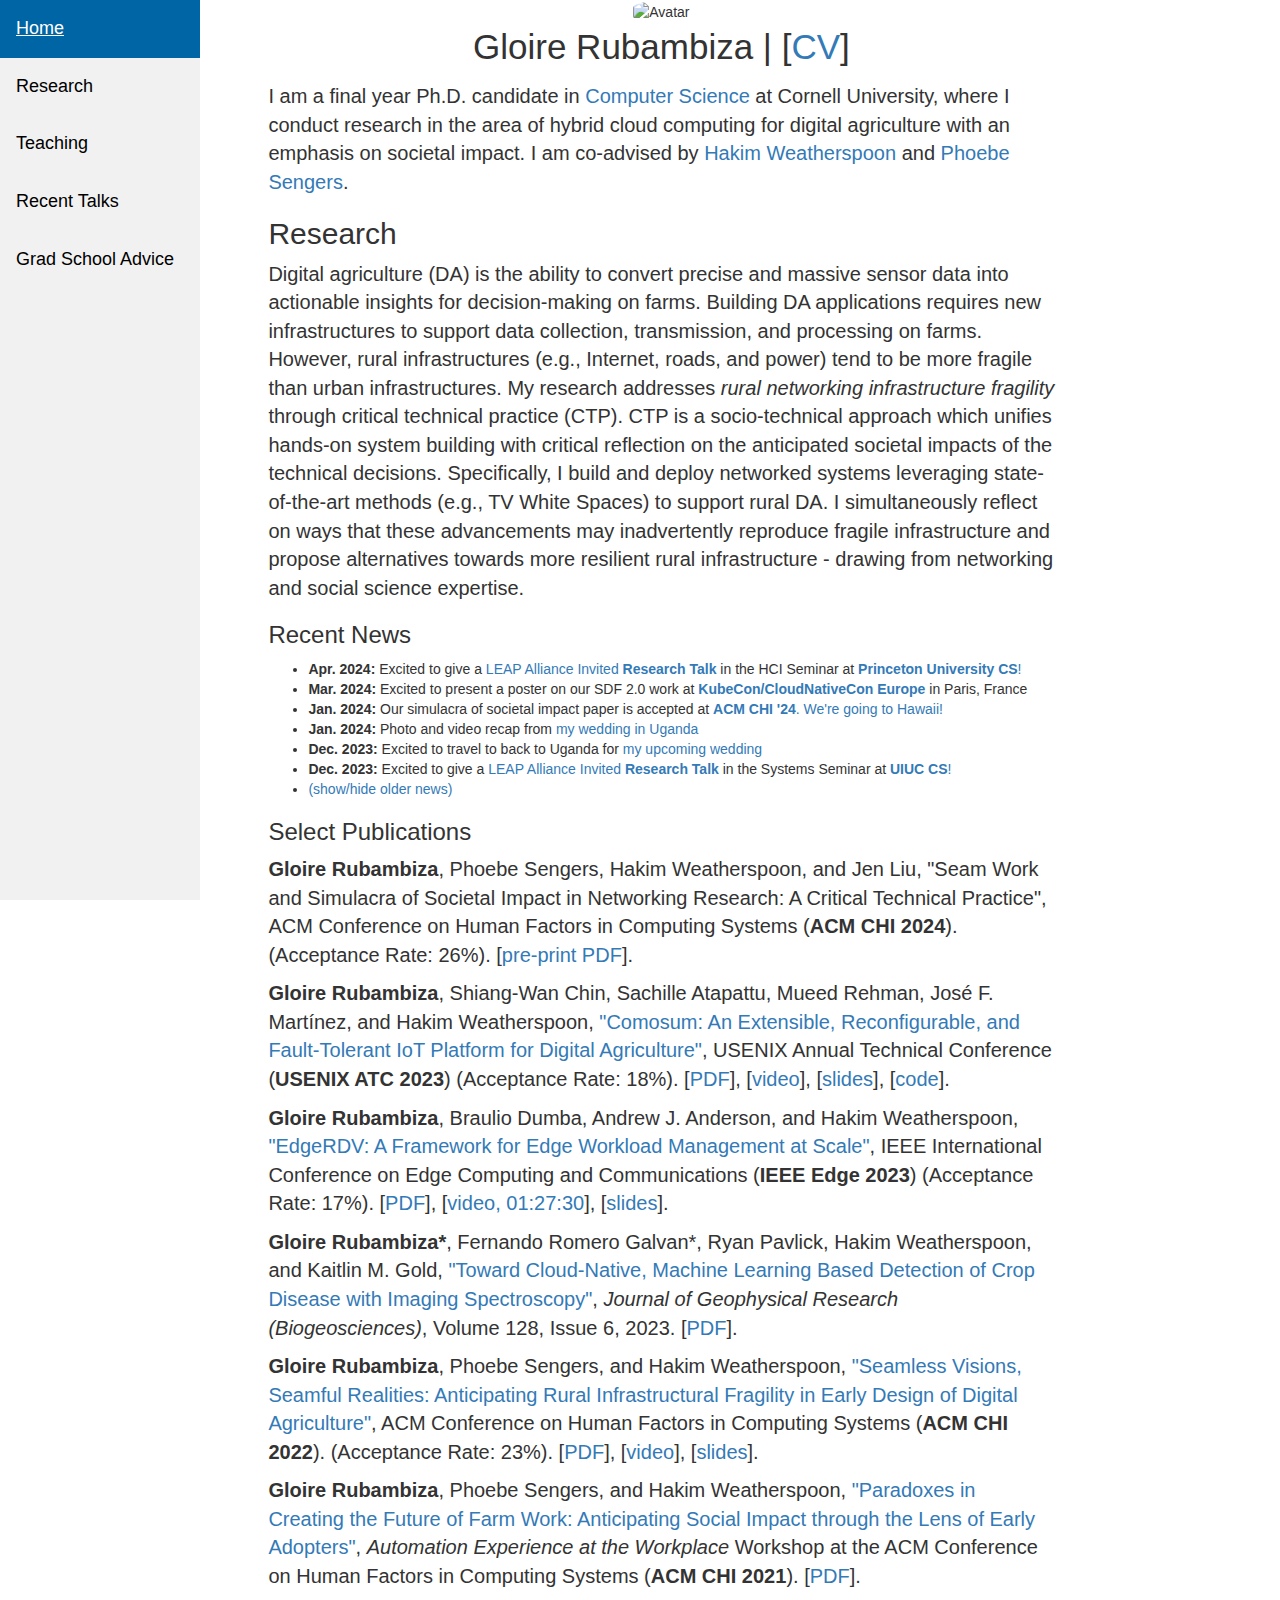
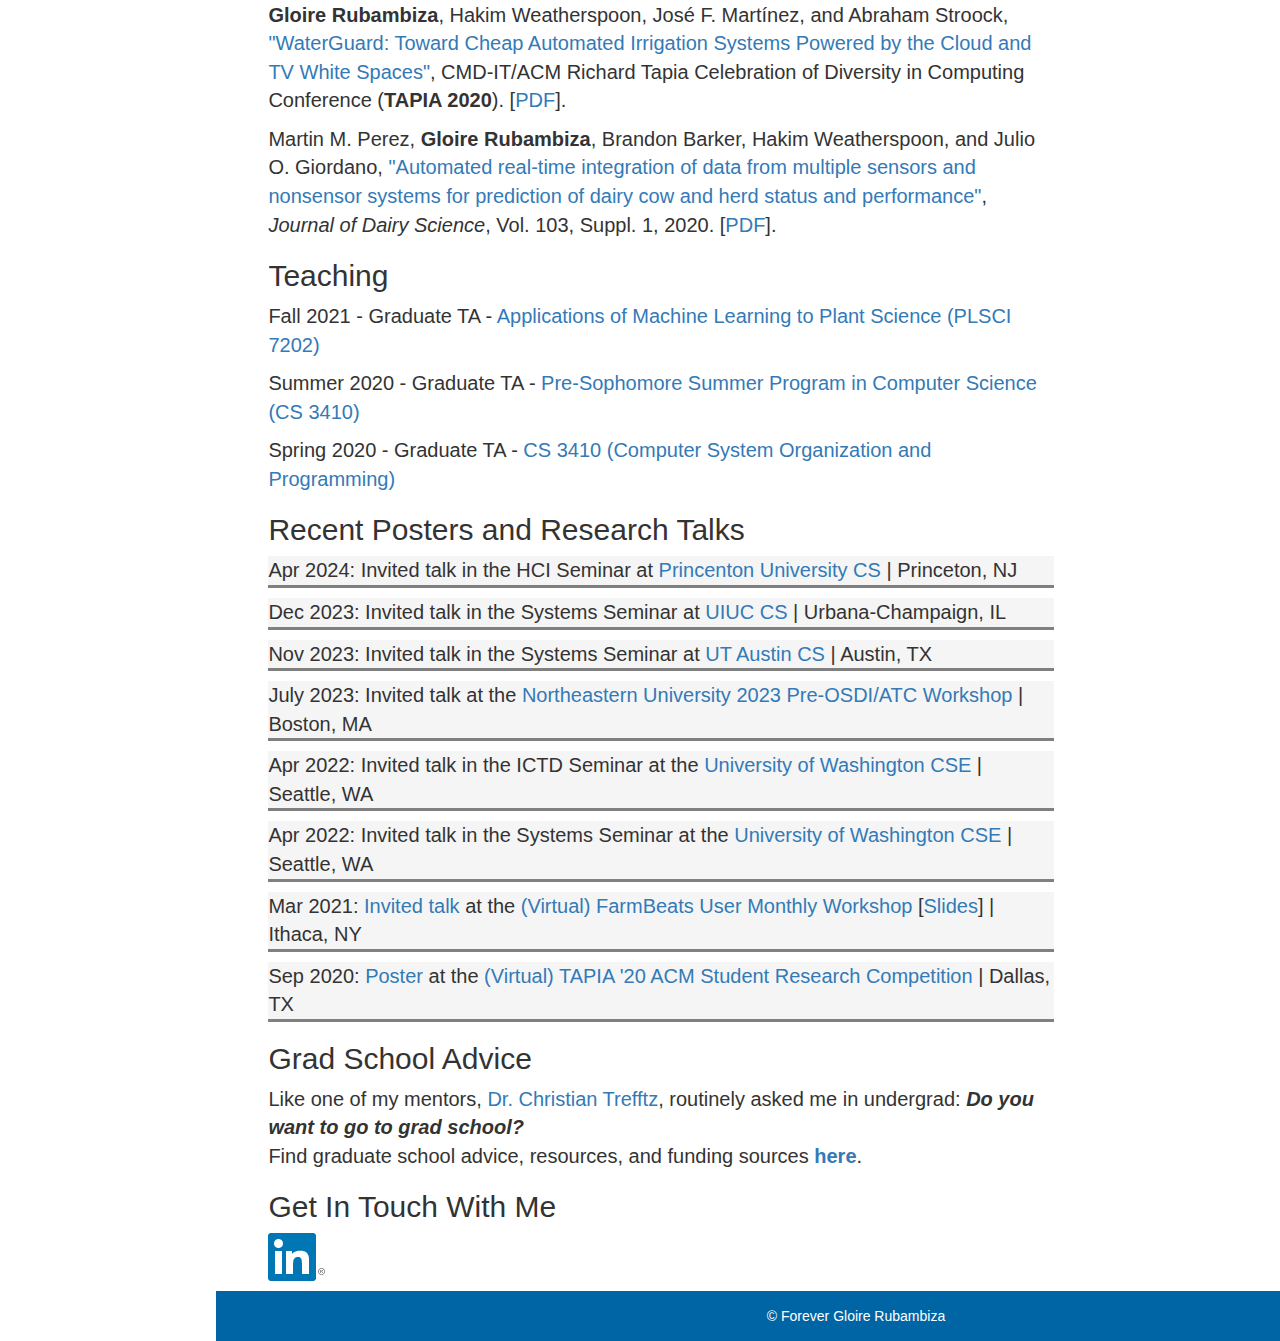
==== index.html @ af8917a8 "Publishing excitment about Princeton CS." ====
<!DOCTYPE html>
<html lang="eng">
<head>
    <meta charset="utf-8" />
    <meta http-equiv="X-UA-Compatible" content="IE=edge">
    <meta name="viewport" content="width=device-width, initial-scale=1,
    shrink-to-fit=no">
    <title>Gloire Rubambiza</title>
    <link rel="stylesheet" type="text/css" media="screen" href="public/stylesheets/styles.css"/>
    <link rel="stylesheet" href="https://fonts.googleapis.com/css?family=Open+Sans:300,300i,400,400i,600,600i,700,700i,
                                 800,800i">
    
    <!-- Download jQuery from Google -->
    <script src="https://ajax.googleapis.com/ajax/libs/jquery/3.4.1/jquery.min.js"></script>
    <!-- [/] jquery -->
    <!-- Latest compiled and minified CSS -->
    <link rel="stylesheet" 
        href="https://maxcdn.bootstrapcdn.com/bootstrap/3.3.7/css/bootstrap.min.css" integrity="sha384-BVYiiSIFeK1dGmJRAkycuHAHRg32OmUcww7on3RYdg4Va+PmSTsz/K68vbdEjh4u" crossorigin="anonymous">
    <!-- Optional theme -->
    <link rel="stylesheet" 
        href="https://maxcdn.bootstrapcdn.com/bootstrap/3.3.7/css/bootstrap-theme.min.css" integrity="sha384-rHyoN1iRsVXV4nD0JutlnGaslCJuC7uwjduW9SVrLvRYooPp2bWYgmgJQIXwl/Sp" crossorigin="anonymous">
    <!-- Latest compiled and minified JavaScript -->
    <script src="https://maxcdn.bootstrapcdn.com/bootstrap/3.3.7/js/bootstrap.min.js" integrity="sha384-Tc5IQib027qvyjSMfHjOMaLkfuWVxZxUPnCJA7l2mCWNIpG9mGCD8wGNIcPD7Txa" crossorigin="anonymous"></script>
    <!-- Adds hamburger style link when screen is small -->
    <link rel="stylesheet" href="https://cdnjs.cloudflare.com/ajax/libs/font-awesome/4.7.0/css/font-awesome.min.css">
    
    <!-- Test adding all JavaScript that may have jQuery built in -->
    <script type="text/javascript" src="public/scripts/main.js"></script>
    <script type="text/javascript" src="public/scripts/gradschool.js"></script>

    <!-- Add Javascript for collapsing news and research talk lists -->
    <script type="text/javascript" src="public/scripts/listCollapse.js"></script>
    <script type="text/javascript">
            window.onload = function() {compactMedia('recentNews', 6);}
    </script>

    <!-- Google tag (gtag.js) -->
    <script async src="https://www.googletagmanager.com/gtag/js?id=G-1J2GSYNWBP"></script>
    <script>
      window.dataLayer = window.dataLayer || [];
      function gtag(){dataLayer.push(arguments);}
      gtag('js', new Date());
    
      gtag('config', 'G-1J2GSYNWBP');
    </script>



</head>
<body>
    <div id="container">

        <!-- The sidebar -->
        <div class="sidebar">
            <a id="_home" class="menulinks" href="#home">Home</a>
            <a id="_research" class="menulinks" href="#research">Research</a>
            <a id="_teaching" class="menulinks" href="#teaching">Teaching</a>
            <a id="_talks" class="menulinks" href="#talks">Recent Talks</a>
            <a id="_gradschool" class="menulinks" href="#gradschool">Grad School Advice</a>
        </div>

        <!-- Beginning of body -->
        <div class="content">
            <div class="sections">
                <!-- Beginning of home-->
                <div id="home" class="menusections">
                    <div id="profile">
                        <img class="myimage" src="public/files/gloire_rubambiza_11012023.jpg" alt="Avatar">
                        <p class="myname">Gloire Rubambiza | [<a href="public/files/Gloire_Rubambiza_CV_Apr_2024.pdf" target="_blank">CV</a>]</p>
                    </div>
                    <p class="regulartext">I am a final year Ph.D. candidate in
                        <a href="https://www.cs.cornell.edu/" target="_blank">Computer Science</a> at
                        Cornell University, where I conduct research in the area of hybrid cloud
                        computing for digital agriculture with an emphasis on societal impact.
                        I am co-advised by
                        <a href="http://www.cs.cornell.edu/~hweather/index.php" target="_blank">Hakim Weatherspoon</a>
                        and <a href="https://www.sengers.infosci.cornell.edu/" target="_blank">Phoebe Sengers</a>.
                        <!-- Before joining Cornell, I received a B.S. in CS at
                        <a href="https://www.gvsu.edu/" target="_blank">Grand Valley State University (GVSU)</a>. -->
                    </p>
                </div>
                <!-- End of home -->

                <!-- Beginning of Research-->
                <div id="research" class="menusections">
                    <h2>Research</h2>
                    <p class="regulartext">
                        Digital agriculture (DA) is the ability to convert precise and massive sensor data into
                        actionable insights for decision-making on farms. Building DA applications requires new
                        infrastructures to support data collection, transmission, and processing on farms.
                        However, rural infrastructures (e.g., Internet, roads, and power) tend to be more
                        fragile than urban infrastructures.
                        My research addresses <em>rural networking infrastructure fragility</em> through critical
                        technical practice (CTP). CTP is a socio-technical approach which unifies hands-on system building
                        with critical reflection on the anticipated societal impacts of the technical decisions.
                        Specifically, I build and deploy networked systems leveraging state-of-the-art
                        methods (e.g., TV White Spaces) to support rural DA. I simultaneously reflect on ways that
                        these advancements may inadvertently reproduce fragile infrastructure and propose
                        alternatives towards more resilient rural infrastructure - drawing from networking and
                        social science expertise.
                    </p>
                    <!--<h3>Active Projects </h3>
                        <ul class="bullets">
                            <li>
                                <b>Name TBD</b>: A reconfigurable hardware/software platform for digital agriculture (Work In Progress)
                            </li>
                            <li>
                                <b><a href="https://sites.coecis.cornell.edu/farmnetworkingimpact/">Societal Impact of Farm Networking</a></b>:
                                A socio-technical approach to anticipating the impact of high-bandwidth farm networking
                            </li>
                        </ul>
                    <h3>Previous Projects</h3>
                        <ul class="bullets">
                            <li>
                                <b><a href="https://vegvisir.cs.cornell.edu/">Vegvisir</a></b>: A distributed,
                                partition-tolerant log for IoT applications
                            </li>
                             <li>
                                <a href="#lakereffectseries">Improving African Internet Traffic Routing</a>
                                (Funded by the <a href="https://www.gvsu.edu/ours/mcnair/">McNair Scholars Program</a>)
                            </li> 
                            <li>
                                Understanding the network topology of submarine Internet cables (Funded by <a href="https://www.theleadershipalliance.org/programs/summer-research">
                                Leadership Alliance</a>)
                            </li>
                        </ul> -->

                    <h3>Recent News</h3>
                    <ul id="recentNews">
                        <li><b>Apr. 2024: </b> Excited to give a
                               <a href="https://cmd-it.org/program/current/leap-alliance/">
                                  LEAP Alliance Invited <b>Research Talk</b>
                               </a> in the HCI Seminar at
                               <a href="https://www.cs.princeton.edu/">
                                  <b>Princeton University CS</b>!
                               </a>
                        </li>
                        <li><b>Mar. 2024: </b>Excited to present a poster on our SDF 2.0 work at
                            <a href="https://events.linuxfoundation.org/kubecon-cloudnativecon-europe/program/schedule/" target="_blank">
                            <b>KubeCon/CloudNativeCon Europe</b>
                            </a> in Paris, France
                        </li>
                        <li><b>Jan. 2024: </b>Our simulacra of societal impact paper is accepted at
                            <a href="https://chi2024.acm.org" target="_blank">
                            <b>ACM CHI '24</b>. We're going to Hawaii!
                            </a>
                        </li>
                        <li><b>Jan. 2024: </b> Photo and video recap from
                               <a href="https://photos.app.goo.gl/jRHBiSpN3rbpmC2Z6" target="_blank">
                                 my wedding in Uganda
                               </a>
                        </li>
                        <li><b>Dec. 2023: </b> Excited to travel to back to Uganda for 
                               <a href="https://bit.ly/gloireandzoe" target="_blank">
                                 my upcoming wedding
                               </a>
                        </li>
                        <li><b>Dec. 2023: </b> Excited to give a
                               <a href="https://cmd-it.org/program/current/leap-alliance/">
                                  LEAP Alliance Invited <b>Research Talk</b>
                               </a> in the Systems Seminar at
                               <a href="https://www.cs.illinois.edu/">
                                  <b>UIUC CS</b>!
                               </a>
                        </li>
                        <li><b>Nov. 2023: </b>
                               <a href="https://cis.cornell.edu/rubambiza-receives-best-doctoral-presentation-tapia-conference-digital-ag-work">
                                  News article by Cornell CIS
                               </a> covering my participation in the Tapia conference
                        </li>
                        <li><b>Nov. 2023: </b> Excited to give a
                               <a href="https://cmd-it.org/program/current/leap-alliance/">
                                  LEAP Alliance Invited <b>Research Talk</b>
                               </a> in the Systems Seminar at
                               <a href="https://www.cs.utexas.edu/about">
                                  <b>UT Austin CS</b>!
                               </a>
                        </li>
                        <li><b>Nov. 2023: </b> I was awarded the  
                               <a href="https://gradschool.cornell.edu/diversity-inclusion/funding-and-resources/graduate-school-fellowships-in-support-of-diversity/" target="_blank">
                                  <b>SUNY Provost Diversity Fellowship</b>
                               </a> for Spring '24 as a 
                               <a href="https://gradschool.cornell.edu/diversity-inclusion/signature-initiatives/graduate-school-deans-scholars/">
                                  Graduate School Dean's Scholar!
                               </a>
                        </li>
                        <li><b>Oct. 2023: </b> Video from my 
                               <a href="https://www.youtube.com/watch?v=E7L5lP1EmrI&ab_channel=USENIX" target="_blank">
                                  Comosum presentation at USENIX ATC '23
                               </a> now available on YouTube
                        </li>
                        <li><b>Sept. 2023: </b> I won 
                               <a href="public/files/Tapia_Award_Win.PNG" target="_blank">
                                  <b> Best Doctoral Presentation</b>
                               </a> in the DC at
                               <a href="https://tapiaconference.cmd-it.org" target="_blank">
                                 Tapia
                               </a>based on my thesis work!
                        </li>
                        <li><b>Sept. 2023: </b> I participated in the Doctoral Consortium (DC) at
                            <a href="https://tapiaconference.cmd-it.org" target="_blank">
                              Tapia Celebration of Diversity in Computing Conference
                            </a> in Dallas
                        </li>
                        <li><b>Sept. 2023: </b> I co-organized the
                            <a href="https://conferences.sigcomm.org/sigcomm/2023/workshop-snip2+.html" target="_blank">
                              SNIP2+ Workshop
                            </a> at SIGCOMM '23 in New York City
                        </li>
                        <li><b>Sept. 2023: </b> The <b>Los Angeles Times</b> covers our work on
                            <a href="https://www.latimes.com/california/story/2023-09-05/nasa-aerial-imaging-wine-grape-disease-vineyard-health" target="_blank">
                              spotting wine grape disease from the sky
                            </a>
                        </li>
                        <li><b>Aug. 2023: </b> I was selected for the
                            <a href="https://nextprofnexus.engin.umich.edu" target="_blank">
                              NextProf Nexus
                            </a> future faculty development program at Georgia Tech
                        </li>
                        <li><b> Aug. 2023: </b> I received a one-year extension on the 
                          <a href="https://www.nsf.gov/awardsearch/showAward?AWD_ID=1922551&HistoricalAwards=false" target="_blank">
                          NSF NRT Fellowship in Digital Plant Science</a> at Cornell
                        </li>
                        <li><b>July 2023: </b>Comosum is presented at USENIX ATC '23
                            <a href="public/pubs/Comosum_Final_Slides.pdf" target="_blank">
                              (slides)
                            </a>
                        </li>
                        <li><b>July 2023: </b>EdgeRDV is presented at IEEE Edge '23
                            <a href="public/pubs/EdgeRDV_Final_Slides.pdf" target="_blank">
                              (slides)
                            </a>,
                            <a href="https://cornell.box.com/v/edgerdv-vid-01h27min30secStart" target="_blank">
                              (video - starts at 01:27:30)
                            </a>
                        </li>
                        <li><b>June 2023: </b>Comosum receives all badges in the <i></i> 
                            <a href="https://www.usenix.org/conference/atc23/call-for-artifacts#" target="_blank">
                             USENIX ATC '23 Artifact Evaluation
                            </a>
                        </li>

                        <li><b>May. 2023: </b>EdgeRDV is accepted at
                            <a href="https://conferences.computer.org/edge/2023/cfp/" target="_blank">
                            IEEE Edge '23. We're going to Chicago!
                            </a>
                        </li>

                        <li><b>May. 2023: </b>Fresh paper on cloud-based disease detection in the 
                            <a href="https://agupubs.onlinelibrary.wiley.com/doi/10.1029/2022JG007342" target="_blank">
                             Journal of Geophysical Research
                            </a>
                        </li>

                        
                        <li><b>Apr. 2023: </b>Comosum is accepted at
                            <a href="https://www.usenix.org/conference/atc23/technical-sessions" target="_blank">
                            USENIX ATC '23. We're going to Boston!
                            </a>
                        </li>

                        <li><b>Apr. 2023: </b>I was recognized with the
                            <a href="https://cis.cornell.edu/cornell-bowers-cis-celebrates-second-annual-deib-awards" target="_blank">
                            Cornell Bowers CIS Distinguished Leadership in Service Award
                            </a>
                        </li>

                        <li><b>Apr. 2023: </b>I was selected to attend the  
                            <a href="https://sociotech.net/2023-csst-summer-research-institute-boulder/" target="_blank">
                            CSST Summer Institute. Yay for new sociotechnical connections!
                            </a>
                        </li>

                        <li><b>Mar. 2023: </b>I am co-organizing
                            <a href="https://conferences.sigcomm.org/sigcomm/2023/workshop-snip2+.html" target="_blank">
                            SNIP2+ at SIGCOMM '23.
                            </a> Please submit your work!  
                        </li>

                        <li><b> Sept. 2022: </b> Excited to return to IBM as a Research Intern with the Distributed Cloud Management group </li>

                        <li><b>June 2022: </b> Our paper on Seamlessness in DA is featured in Cornell News. Read more:
                          <a href="https://news.cornell.edu/stories/2022/06/researchers-consider-invisible-hurdles-digital-ag-design" target="_blank">
                          here
                          </a> and <a href="https://cis.cornell.edu/digital-ag-systems-plug-and-play" target="_blank">
                          here
                          </a>
                      </li>

                      <li><b> May. 2022: </b> Excited to join Meta (Facebook) as a UX Research Intern in the Privacy group </li>

                      <li><b> May. 2022: </b> Our paper on Seamlessness in DA is
                          <a href="https://www.youtube.com/watch?v=6PhPwnpKgKs" target="_blank">
                          presented at CHI '22
                          </a>
                      </li>
                      
                      <li><b>Mar. 2022: </b> I successfully proposed my dissertation topic and passed my A-exam! (see <a href="#research">Research</a>) </li>
                      
                      <li><b> Feb. 2022: </b> Our paper on Seamlessness in DA is accepted at
                          <a href="https://doi.org/10.1145/3491102.3517579" target="_blank">
                          CHI '22. We're going to New Orleans!
                          </a>
                      </li>

                      <li><b> May. 2021: </b> Excited to join IBM as a Research Intern in the EDA group </li>

                      <li><b>Apr 2021: </b> I told School News Network
                             <a href="https://www.schoolnewsnetwork.org/2021/04/23/im-hoping-the-world-will-be-my-oyster/" target="_blank">
                            'I’m hoping the world will be my oyster'
                          </a> about my career
                      </li>

                      <li><b> Feb. 2021: </b> Our paper on the Future of Farm Work is accepted at the
                          <a href="https://matthiasbaldauf.com/automationxp21/papers/AutomationXP21_paper_Rubambiza.pdf" target="_blank">
                           Automation XP workshop @ CHI '21</a> </li>

                      <li><b> Apr. 2020: </b> I received a two-year 
                          <a href="https://www.nsf.gov/awardsearch/showAward?AWD_ID=1922551&HistoricalAwards=false" target="_blank">
                          NSF NRT Fellowship in Digital Plant Science</a> at Cornell
                      </li>

                      <li><b> Mar. 2020: </b> I received an <b><i>Honorable Mention</i></b> in the 2020 
                          <a href="https://www.research.gov/grfp/AwardeeList.do?method=loadAwardeeList" target="_blank">
                          NSF GRFP competition
                          </a>
                      </li>

                      <li><b>Oct 2019: </b>I am featured in the
                          <a href="https://www.youtube.com/watch?v=gmkPkw9_O0E" target="_blank">
                          Cornell CIS@20 Celebratory Video
                          </a>
                      </li>

                      <li>
                         <a href="" onclick="compactMedia('recentNews', 6); return false;">
                         (show/hide older news)
                         </a>
                      </li>

                    </ul>

                    <h3>Select Publications</h3>
                    <p class="regulartext">
                        <b>Gloire Rubambiza</b>, Phoebe Sengers, Hakim Weatherspoon, and Jen Liu,
                           
                           <!-- <a href="https://dl.acm.org/doi/10.1145/3491102.3517579" target="_blank"> -->
                             "Seam Work and Simulacra of Societal Impact in Networking Research: A Critical Technical Practice",
                           <!-- </a> -->
                           ACM Conference on Human Factors in
                           Computing Systems (<b>ACM CHI 2024</b>). (Acceptance Rate: 26%). [<a href="public/pubs/Seam_Work_and_Simulacra_of_Societal_Impact_Preprint.pdf" target="_blank">pre-print PDF</a>].
                           <!--  <a href="https://dl.acm.org/doi/10.1145/3491102.3517579" target="_blank">
                             "Seamless Visions, Seamful Realities: Anticipating Rural Infrastructural Fragility in
                              Early Design of Digital Agriculture"</a>,
                           ACM Conference on Human Factors in
                           Computing Systems (<b>CHI 2022</b>). (Acceptance Rate: 23%).
                           [<a href="https://dl.acm.org/doi/pdf/10.1145/3491102.3517579" target="_blank">PDF</a>],
                           [<a href="https://www.youtube.com/watch?v=6PhPwnpKgKs" target="_blank">video</a>],
                           [<a href="public/pubs/Seamless_Visions_Seamful_Realities_Slides.pdf" target="_blank">slides</a>]. -->
                    </p>
                    <p class="regulartext">
                        <b>Gloire Rubambiza</b>, Shiang-Wan Chin, Sachille Atapattu, Mueed Rehman, José F. Martínez,
                           and Hakim Weatherspoon,
                            <a href="https://www.usenix.org/conference/atc23/presentation/rubambiza" target="_blank">
                             "Comosum: An Extensible, Reconfigurable, and Fault-Tolerant IoT Platform for Digital
                              Agriculture"</a>,
                            USENIX Annual Technical Conference (<b>USENIX ATC 2023</b>) (Acceptance Rate: 18%).
                           [<a href="public/pubs/Comosum_Preprint.pdf" target="_blank">PDF</a>],
                           [<a href="https://youtu.be/E7L5lP1EmrI?si=TGeXeLroF75pyXSA&t=16">video</a>],
                           [<a href="public/pubs/Comosum_Final_Slides.pdf" target="_blank">slides</a>],
                           [<a href="https://zenodo.org/badge/latestdoi/580583199" target="_blank">code</a>].
                    </p>
                    <p class="regulartext">
                        <b>Gloire Rubambiza</b>, Braulio Dumba, Andrew J. Anderson, and Hakim Weatherspoon,
                           <a href="https://ieeexplore.ieee.org/document/10234275" target="_blank">
                             "EdgeRDV: A Framework for Edge Workload Management at Scale"</a>,
                              IEEE International Conference on Edge Computing and Communications
                              (<b>IEEE Edge 2023</b>) (Acceptance Rate: 17%).
                               [<a href="public/pubs/EdgeRDV_Preprint.pdf" target="_blank">PDF</a>],
                               [<a href="https://cornell.box.com/v/edgerdv-vid-01h27min30secStart" target="_blank">video, 01:27:30</a>],
                               [<a href="public/pubs/EdgeRDV_Final_Slides.pdf" target="_blank">slides</a>].
                    </p>
                    <p class="regulartext">
                        <b>Gloire Rubambiza*</b>, Fernando Romero Galvan*, Ryan Pavlick, Hakim Weatherspoon, and Kaitlin M. Gold,
                           <a href="https://agupubs.onlinelibrary.wiley.com/doi/10.1029/2022JG007342" target="_blank">
                             "Toward Cloud-Native, Machine Learning Based Detection of Crop Disease with
                              Imaging Spectroscopy"</a>,
                           <i>Journal of Geophysical Research (Biogeosciences)</i>, Volume 128, Issue 6, 2023.
                          [<a href="https://agupubs.onlinelibrary.wiley.com/doi/epdf/10.1029/2022JG007342" target="_blank">PDF</a>].
                    </p>
                    <p class="regulartext">
                        <b>Gloire Rubambiza</b>, Phoebe Sengers, and Hakim Weatherspoon,
                            <a href="https://dl.acm.org/doi/10.1145/3491102.3517579" target="_blank">
                             "Seamless Visions, Seamful Realities: Anticipating Rural Infrastructural Fragility in
                              Early Design of Digital Agriculture"</a>,
                           ACM Conference on Human Factors in
                           Computing Systems (<b>ACM CHI 2022</b>). (Acceptance Rate: 23%).
                           <!-- [<a href="https://programs.sigchi.org/chi/2022/program/content/72058">video</a>],
                               [<a href="public/pubs/Seamless_Visions_Seamful_Realities_Preprint.pdf">pre-print PDF</a>]. -->
                           [<a href="https://dl.acm.org/doi/pdf/10.1145/3491102.3517579" target="_blank">PDF</a>],
                           [<a href="https://www.youtube.com/watch?v=6PhPwnpKgKs" target="_blank">video</a>],
                           [<a href="public/pubs/Seamless_Visions_Seamful_Realities_Slides.pdf" target="_blank">slides</a>].
                    </p>
                    <p class="regulartext">
                        <b>Gloire Rubambiza</b>, Phoebe Sengers, and Hakim Weatherspoon,
                        <a href="https://matthiasbaldauf.com/automationxp21/papers/AutomationXP21_paper_Rubambiza.pdf">
                            "Paradoxes in Creating the Future of Farm Work: Anticipating Social Impact through
                            the Lens of Early Adopters"</a>,
                        <i>Automation Experience at the Workplace</i> Workshop at the ACM Conference on Human Factors in
                        Computing Systems (<b>ACM CHI 2021</b>). [<a href="https://matthiasbaldauf.com/automationxp21/papers/AutomationXP21_paper_Rubambiza.pdf">PDF</a>].
                    </p>
                    <p class="regulartext">
                        <b>Gloire Rubambiza</b>, Hakim Weatherspoon, José F. Martínez, and Abraham Stroock,
                        <a href="public/pubs/waterguard_TAPIA.pdf">
                            "WaterGuard: Toward Cheap Automated Irrigation Systems Powered by the Cloud and TV White Spaces"</a>,
                        CMD-IT/ACM Richard Tapia Celebration of Diversity in Computing Conference (<b>TAPIA 2020</b>).
                        [<a href="public/pubs/waterguard_TAPIA.pdf">PDF</a>].
                    </p>
                   <!-- <p class="regulartext">
                        Danny Adams, <b>Gloire Rubambiza</b>, Pablo Fiori, Xinwen Wang, Hakim Weatherspoon, and Robbert Van Renesse,
                        <a href="https://ecommons.cornell.edu/handle/1813/98854">"Tamperproof Provenance-Aware Storage for Mobile Ad Hoc Networks"</a>,
                           Technical Report. 2020. [<a href="https://ecommons.cornell.edu/bitstream/handle/1813/98854/vegvisir_technical_report_12082020.pdf?sequence=3&isAllowed=y">PDF</a>].
                    </p> -->
                    <p class="regulartext">
                        Martin M. Perez, <b>Gloire Rubambiza</b>, Brandon Barker, Hakim Weatherspoon, and Julio O. Giordano,
                        <a href="https://www.adsa.org/Portals/0/SiteContent/Docs/Meetings/2020ADSA/ADSA2020_Abstracts.pdf?v20200708#page=127">
                            "Automated real-time integration of data from multiple sensors and nonsensor systems for prediction of dairy cow and herd status and performance"</a>,
                        <i>Journal of Dairy Science</i>, Vol. 103, Suppl. 1, 2020.
                        [<a href="https://www.adsa.org/Portals/0/SiteContent/Docs/Meetings/2020ADSA/ADSA2020_Abstracts.pdf?v20200708#page=127">PDF</a>].
                    </p>
                   <!--  <p class="regulartext">
                        Kolbeinn Karlsson, Danny Adams, <b>Gloire Rubambiza</b>, Zangyueyang Xian, Robbert Van Renesse, Hakim Weatherspoon, and Stephen Wicker,
                        <a href="https://dl.acm.org/citation.cfm?id=3275450">
                            "Untethered: Deployable Blockchains for IoT Environments"</a>,
                        In Proceedings of the ACM Symposium on Cloud Computing (<b>SoCC 2018</b>).
                        [<a href="https://dl.acm.org/citation.cfm?id=3275450">PDF</a>].
                    </p>
                    <p class="regulartext">
                        <b>Gloire Rubambiza</b>, Jerry Scripps, <a href="https://scholarworks.gvsu.edu/cgi/viewcontent.cgi?article=1568&context=mcnair">"Improving African Internet through Maximization of Node Centrality"</a>, 
                        <i>McNair Scholars Journal</i>, Vol. 20, no. 1, pp. 41-45, 2016.
                    </p> -->
                    <!-- End of Research-->

                <div id="teaching" class="menusections">
                    <h2>Teaching</h2>
                    <p class="regulartext">
                        Fall 2021 - Graduate TA -  <a href="https://classes.cornell.edu/browse/roster/FA21/class/PLSCI/7202">
                        Applications of Machine Learning to Plant Science (PLSCI 7202)</a>
                    </p>
                    <p class="regulartext">
                        Summer 2020 - Graduate TA -  <a href="https://www.cs.cornell.edu/events/presophomoresummerprogram">
                        Pre-Sophomore Summer Program in Computer Science (CS 3410)</a>
                    </p>
                    <p class="regulartext">
                        Spring 2020 - Graduate TA -  <a href="https://classes.cornell.edu/browse/roster/SP20/class/CS/3410">
                        CS 3410 (Computer System Organization and Programming)</a>
                    </p>
                </div>

                <!-- Beginning of in the media
                <div id="news" class="menusections">
                    <h2>In the Media</h2>
                       <p class="exposure">Apr 2023: <a href="https://cis.cornell.edu/cornell-bowers-cis-celebrates-second-annual-deib-awards" target="_blank">
                            Recognized with the <b>CIS Distinguished Leadership in Service Award</b></a></p>
                        <p class="exposure">June 2022: <a href="https://news.cornell.edu/stories/2022/06/researchers-consider-invisible-hurdles-digital-ag-design" target="_blank">
                            Researchers consider invisible hurdles in digital ag design</a></p>
                        <p class="exposure">June 2022: <a href="https://cis.cornell.edu/digital-ag-systems-plug-and-play" target="_blank">
                            Digital ag systems won't be plug-and-play - And that's okay</a></p>
                        <p class="exposure">Apr 2021: <a href="https://www.schoolnewsnetwork.org/2021/04/23/im-hoping-the-world-will-be-my-oyster/" target="_blank">
                            I’m hoping the world will be my oyster</a></p>
                        <p class="exposure">Oct 2019: <a href="https://www.youtube.com/watch?v=gmkPkw9_O0E" target="_blank">Inspire • Innovate • Impact: Cornell CIS@20 Celebratory Video</a></p>
                        <p class="exposure">June 2018: <a href="https://www.gvsu.edu/gvnow/2018/two-alumni-credit-laker-connections-for-their-academic-10567.htm" target="_blank">
                            Two alumni credit Laker Connections for their academic success</a></p>
                       <p class="exposure">Apr 2018: <a href="https://www.cis.gvsu.edu/gvsu-computer-science-graduates-pursue-phd-studies/" target="_blank">
                            GVSU computer science graduates pursue PhD studies</a></p>
                       <p class="exposure">Aug 2017: <a href="https://www.colorado.edu/asmagazine/2017/08/09/underrepresented-students-excel-through-smart">
                            Underrepresented students excel through SMART</a></p>
                        <div id="lakereffectseries">
                            <iframe width="420" height="250"
                                src="https://www.youtube.com/embed/4hr4l9e7GmI?controls=1">
                            </iframe>
                        </div>
                        <p class="exposure">June 2017: Feature on my undergraduate research and community service</p>
                        <p class="exposure"> June 2014: <a href="https://www.youtube.com/watch?v=4arBha0r2aQ" target="_blank">Featured</a>
                            on WOODTV8's Grads with Grit Series</p>
                        <p class="exposure"> June 2014: <a href="https://www.schoolnewsnetwork.org/2014/05/06/grads-grit/" target="_blank">
                            From the Congo to Comstock Park: Refugee to Graduate with Near-Perfect GPA in Two Years</a></p>
                </div> -->
                <!-- End of in the media -->

                <!-- Beginning of talks-->
                <div id="talks" class="menusections">
                    <h2>Recent Posters and Research Talks</h2>
                    <p class="exposure">Apr 2024:
                        Invited talk in the HCI Seminar at
                        <a href="https://www.cs.princeton.edu/">
                            Princenton University CS</a> 
                        </a> |  Princeton, NJ 
                    </p>
                    <p class="exposure">Dec 2023:
                        Invited talk in the Systems Seminar at
                        <a href="https://www.cs.illinois.edu/">
                            UIUC CS</a> 
                        </a> |  Urbana-Champaign, IL 
                    </p>
                    <p class="exposure">Nov 2023:
                        Invited talk in the Systems Seminar at
                        <a href="https://www.cs.utexas.edu/about">
                            UT Austin CS</a> 
                        </a> |  Austin, TX
                    </p>
                    <p class="exposure">July 2023:
                        Invited talk at the
                        <a href="https://http://courses.cs.washington.edu/courses/cse590s://khoury-srg.github.io/pre-osdi-atc-2023/">
                            Northeastern University 2023 Pre-OSDI/ATC Workshop</a> 
                        </a> |  Boston, MA
                    </p>
                    <p class="exposure">Apr 2022:
                        Invited talk in the ICTD Seminar at the
                        <a href="https://courses.cs.washington.edu/courses/cse590f/22sp/">
                            University of Washington CSE</a> 
                        </a> |  Seattle, WA
                    </p>
                    <p class="exposure">Apr 2022:
                        Invited talk in the Systems Seminar at the
                        <a href="http://courses.cs.washington.edu/courses/cse590s/">
                            University of Washington CSE</a> 
                        </a> |  Seattle, WA
                    </p>
                    <p class="exposure">Mar 2021:
                        <a href="https://m.youtube.com/watch?v=zmmpEc3_IVo&feature=youtu.be&start=1170">
                           Invited talk
                        </a> at the
                        <a href="https://www.microsoft.com/en-us/research/project/farmbeats-iot-agriculture/">
                            (Virtual) FarmBeats User Monthly Workshop</a> [<a href="public/files/FarmBeats_Workshop_03312021.pdf" target="_blank">Slides</a>]
                        </a> |  Ithaca, NY
                    </p>
                    <p class="exposure">Sep 2020: <a href="public/files/TAPIA20_ACM_SRC.pdf">Poster</a> at the
                        <a href="public/files/TAPIA20_ACM_SRC_Certificate.pdf">(Virtual) TAPIA '20 ACM Student Research Competition
                        </a> | Dallas, TX
                    </p>
                    <!-- <p class="exposure">Aug 2019: <a href="https://vegvisir.cs.cornell.edu/html/files/posters/PSCR-2019.pdf">Poster</a> at
                        <a href="https://cmmrs.mpi-sws.org/">The Cornell, Maryland, Max Planck Pre-doctoral Research School
                        </a> | Saarbrücken, Germany
                    </p>
                    <p class="exposure">Sep 2019: Invited talk at the <a href="https://research.cornell.edu/content/life-sciences-lecture-series">
                        Cornell Life Sciences Lecture Series</a> [<a href="public/files/09_12_2019_Life_Sciences_Lecture_Series.pdf" target="_blank">Slides</a>] | Ithaca, NY</p>
                      
                    <p class="exposure">July 2019: Poster at the <a href="https://www.nist.gov/communications-technology-laboratory/pscr/annual-stakeholder-meeting">
                        Public Safety Communications Research: Stakeholder Meeting</a> | Chicago, IL
                    </p>
                    <p class="exposure">Oct 2018: <a href="https://vegvisir.cs.cornell.edu/html/files/posters/SOCC-2018.pdf">
                        Poster</a> at the ACM Symposium on Cloud Computing (SoCC '18) | Carlsbad, CA
                    </p> -->
                </div>
                <!-- End of talks-->

                <!-- Beginning of mentoring service -->
                <!-- <div id="mentoring" class="menusections">
                    <h2>Panels, Mentoring and Service</h2>
                    <p class="regulartext">
                        I actively use my research and background as platforms not only to serve my community, but also to inspire future  Computer Scientists that,
                        like myself, "do not fit the mold".
                    </p>
                    <p class="exposure">Apr 2021: Panelist at the
                        GSGIC/WICC/GradSWE Graduate School Panel</a> | Ithaca, NY</p>
                    <p class="exposure">Jan 2020 - Present: PhD student member of
                            <a href="https://cis.cornell.edu/">Computing and Information Science Diversity Council
                            </a> | Ithaca, NY
                        </p>
                    <p class="exposure">Aug 2019: Representative at
                        <a href="https://cmmrs.mpi-sws.org/">The Cornell, Maryland, Max Planck Pre-doctoral Research School
                        </a> | Saarbrücken, Germany
                    </p>
                    <p class="exposure">June 2019: Panelist at the <a href="https://news.cornell.edu/stories/2019/06/sonic-program-empowers-diverse-cs-students">
                        SoNIC Summer Research Workshop at Cornell</a> | Ithaca, NY</p>
                    <p class="exposure">Apr 2019: Panelist at the <a href="https://urmc-website.herokuapp.com/">
                        Underrepresented Minorities in Computing</a> General Body Meeting | Ithaca, NY</p>
                    <p class="exposure">Jan 2019: <a href="https://villageatithaca.org/">Student Achievement Coach </a>at the Greater Ithaca Activities Center |
                        Ithaca, NY
                    </p>
                </div> -->

                <!-- Beginning of grad school advice -->
                <div id="gradschool" class="menusections">
                    <h2>Grad School Advice</h2>
                    <p class="regulartext">
                        Like one of my mentors, <a href="https://cis.gvsu.edu/~trefftzc/">Dr. Christian Trefftz</a>, routinely asked me in undergrad: <i><b>
                        Do you want to go to grad school?
                        </b></i> <br>
                        Find graduate school advice, resources, and funding sources <b><a href="gradschool.html">here</a></b>.
                    </p>
                </div>
                <!-- End of grad school advice-->

                <!-- Beginning of contact-->
                <div id="contact">
                    <h2>Get In Touch With Me</h2>
                    <p class="regulartext">
                        <a href="https://www.linkedin.com/in/gloire-rubambiza">
                            <img src="public/files/linked_in_logo.png"></a>
                    </p>
                </div>
                <!-- End of contact -->
            </div>
            <!-- End of sections-->
        </div>
        <!-- End of body-->

        <!-- The footer-->
        <div id="footer">
            © Forever Gloire Rubambiza
        </div>
        <!-- End of footer-->
    </div>

</body>

</html>
---- public/stylesheets/styles.css ----
body {
    font-family: Arial, Helvetica, sans-serif;
    /*font-size: 1rem;*/
    font-weight: 400;
    line-height: 1;
    color: black
}

div.sections {
    /* top right bottom left */
    margin: 0px 20% 0% 5%;
    border: blue;
    padding-top: 0%;
}

#profile {
    text-align: center;
}

.blur {
    background-color: #B31B1B;
    filter: blur(13px)
}

img.myimage {
    width: 200px;
    height: 259px;
    border-radius: 30%;
    vertical-align: middle
}

ul.bullets {
    font-size: 20px;
}

p.regulartext {
    font-size: 20px;
}

p.myname {
    font-size: 35px;
    text-align: center;
}

/* Style the buttons that are used to open and close the accordion panel */
.accordion {
    background-color: #eee;
    color: darkblue;
    cursor: pointer;
    padding: 18px;
    font-size: 18px;
    width: 100%;
    text-align: left;
    border: none;
    outline: none;
    transition: 0.4s;
}
  
/* Add a background color to the button if it is clicked on (add the .active class with JS), and when you move the mouse over it (hover)*/
.active, .accordion:hover {
    background-color:#0065A4;
    color: white;
}

/*.accordion:after {
    content: '\02795'; /* Unicode character for "plus" sign (+)
    font-size: 13px;
    color: #0065A4;
    float: right;
    margin-left: 5px;
}*/


.accordion.active:after {
    content: "\2796"; /* Unicode character for "minus" sign (-) */
}

  
/* Style the accordion panel. Note: hidden by default */
.panel {
    padding: 0 18px;
    background-color: hotpink;
    display: block;
    /*color: hotpink;*/
    /*max-height: 0;
    overflow: hidden;*/
    /*transition: max-height 0.2s ease-out;*/
    /*margin-bottom: 10px*/
}

/* The side navigation menu */
.sidebar {
    margin: 0;
    font-size: 18px;
    padding: 0;
    width: 200px;
    background-color: #f1f1f1;
    position: fixed;
    height: 100%;
    overflow: auto;
}

/* Sidebar links */
.sidebar a {
    display: block;
    color: black;
    padding: 16px;
    text-decoration: none;
}
  
/* Active/current link */
.sidebar a.active {
    background-color: #B31B1B;
    color: white;
}
  
/* Links on mouse-over */
.sidebar a:hover:not(.active) {
    background-color:#0065A4;
    color: white;
}

p.exposure {
    border-bottom: 3px solid grey;
    font-size: 2rem;
    background-color: whitesmoke
}

div.lakereffectseries {
    text-align: center;
}

/* Highlight the section that the user is at right now 
.sidebar.active {
    background-color: hotpink;
    color: white
}*/

/* Page content. The value of the margin-left property should match the value of the sidebar's width property */
div.content {
    margin-left: 200px;
    padding: 1px 16px;
    padding-bottom: 50px;
}
  
/* On screens that are less than 700px wide, make the sidebar into a topbar */
@media screen and (max-width: 700px) {
    .sidebar {
      width: 100%;
      height: auto;
      position: relative;
    }
    .sidebar a {float: left;}
    div.content {margin-left: 0;}
}
  
  /* On screens that are less than 400px, display the bar vertically, instead of horizontally */
@media screen and (max-width: 400px) {
    .sidebar a {
      text-align: center;
      float: none;
    }
}

html,
body {
    height: 100%;
    position: relative;
}

#container {
    min-height: 100vh;
    position: relative;
}

#footer {
    position: absolute;
    bottom: 0;
    color: white;
    padding: 15px;
    height: 50px;
    width: 100%;
    text-align: center;
    background: #0065A4;    
}

#header {
    width: 100%
}

/* Style the tab */
.tab {
    overflow: hidden;
    border: 1px solid #ccc;
    background-color: #f1f1f1;
}
  
/* Style the buttons that are used to open the tab content */
.tab button {
    background-color: inherit;
    float: left;
    border: none;
    outline: none;
    cursor: pointer;
    padding: 14px 16px;
    transition: 0.3s;
}
  
/* Change background color of buttons on hover */
.tab button:hover {
    background-color: skyblue;
}
  
/* Create an active/current tablink class */
.tab button.active {
    background-color: #0065A4;
}
  
/* Style the tab content */
.tabcontent {
    display: none;
    padding: 6px 12px;
    border: 1px solid #ccc;
    border-top: none;
}

.tablinks {
    font-size: 20px;
}

table, th, td {
    border: 2px solid black;
    border-collapse: collapse;
    border-spacing: 5px;
}

table#utbl {
    width: 100%;
    font-size: 15px;
    background-color: #f1f1c1
}

table#utbl tr:nth-child(even){
    background-color: #eee
}

table#utbl tr:nth-child(odd) {
    background: #fff
}

table#utbl th {
    color: white;
    background-color: #0065A4;
    text-align: center
}

th, td {
    padding: 20px;
}
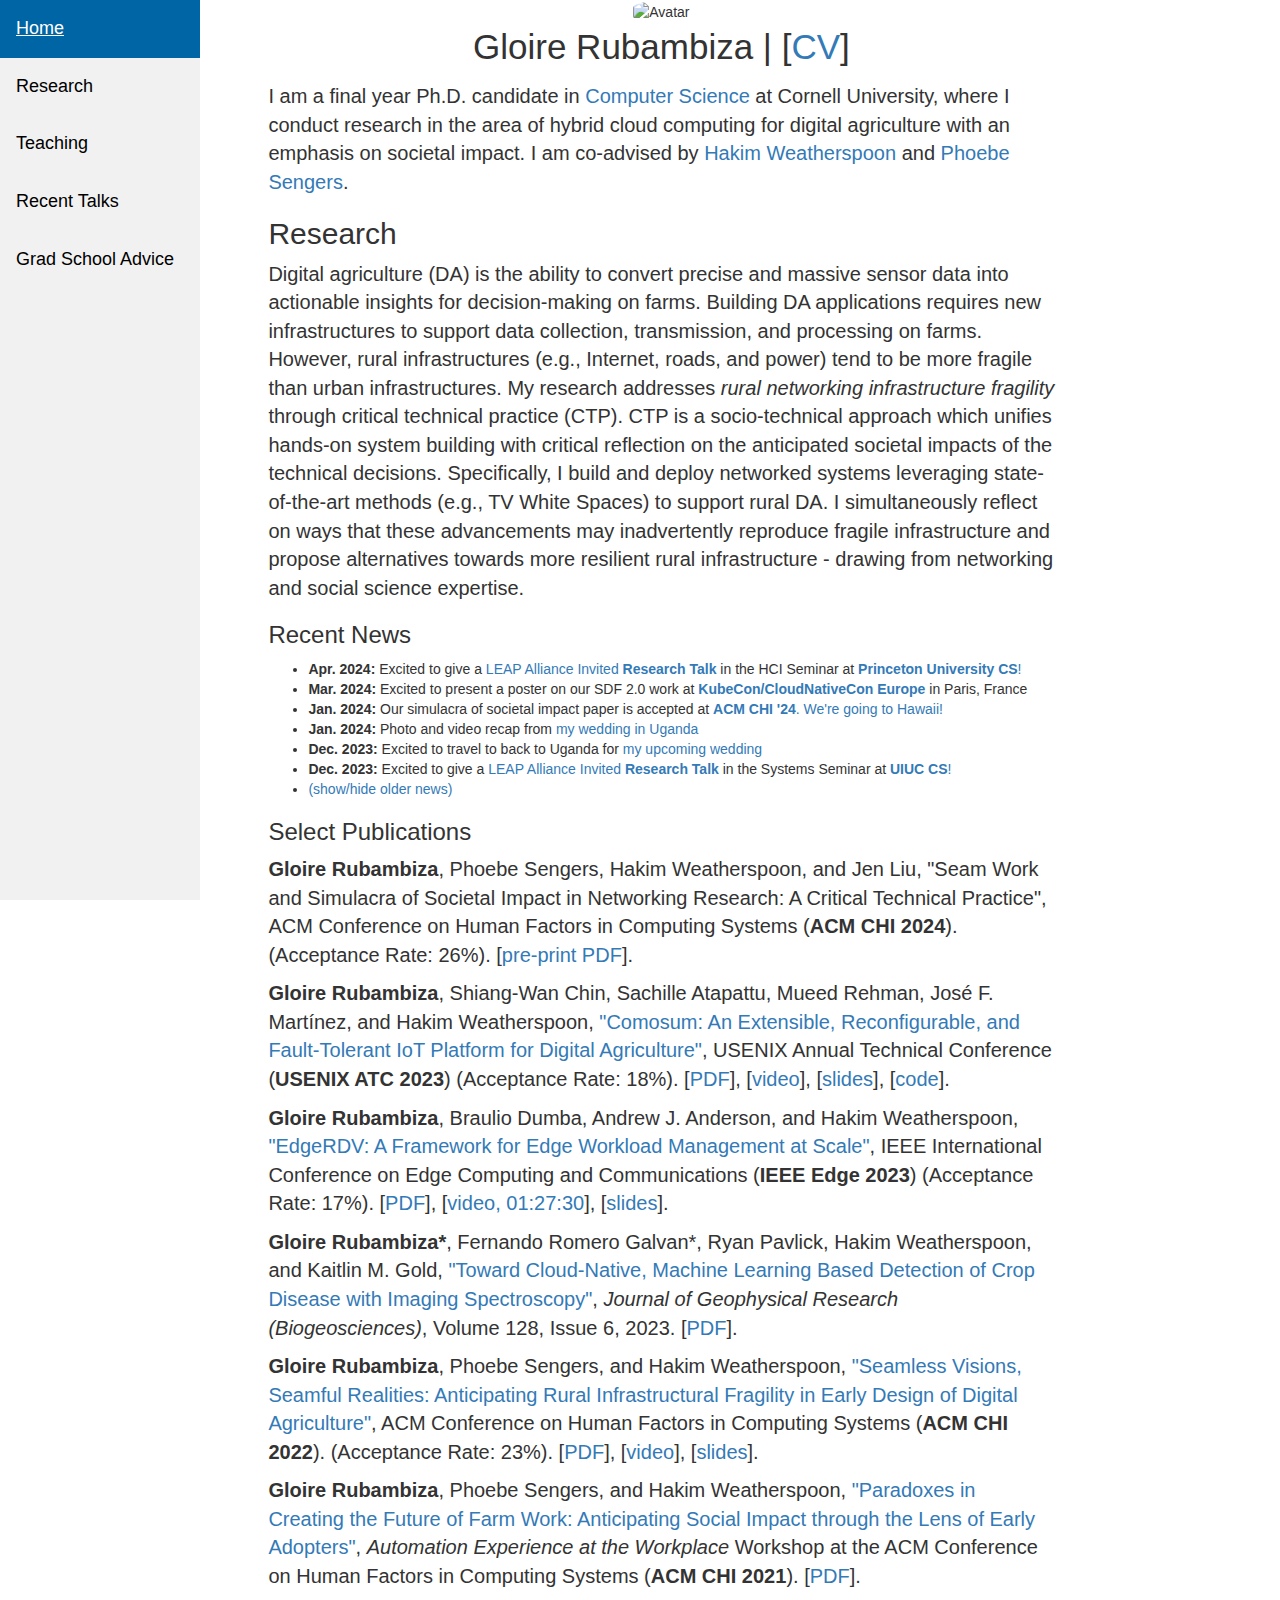
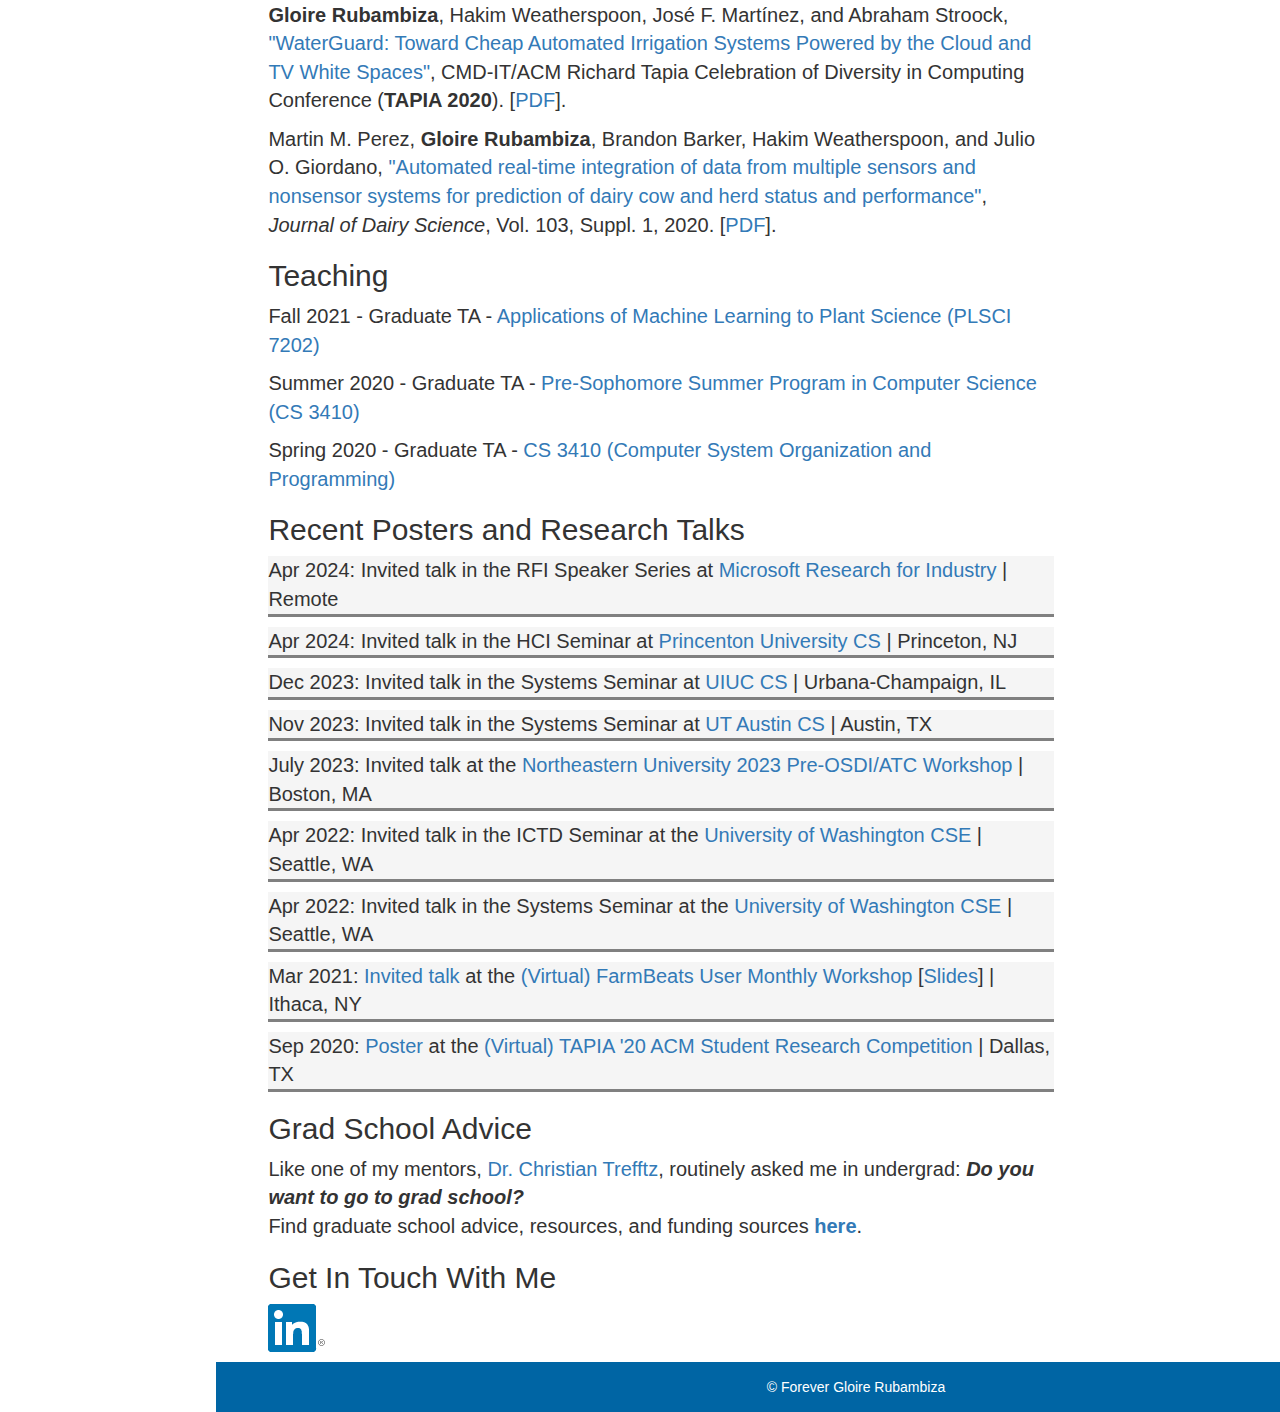
==== commit dc8c9822: "Added recent talk at MSR Research for Industry." ====
--- a/index.html
+++ b/index.html
@@ -492,6 +492,12 @@
                 <div id="talks" class="menusections">
                     <h2>Recent Posters and Research Talks</h2>
                     <p class="exposure">Apr 2024:
+                        Invited talk in the RFI Speaker Series at
+                        <a href="https://www.cs.princeton.edu://www.microsoft.com/en-us/research/group/research-for-industry/">
+                            Microsoft Research for Industry</a> 
+                        </a> |  Remote 
+                    </p>
+                    <p class="exposure">Apr 2024:
                         Invited talk in the HCI Seminar at
                         <a href="https://www.cs.princeton.edu/">
                             Princenton University CS</a> 
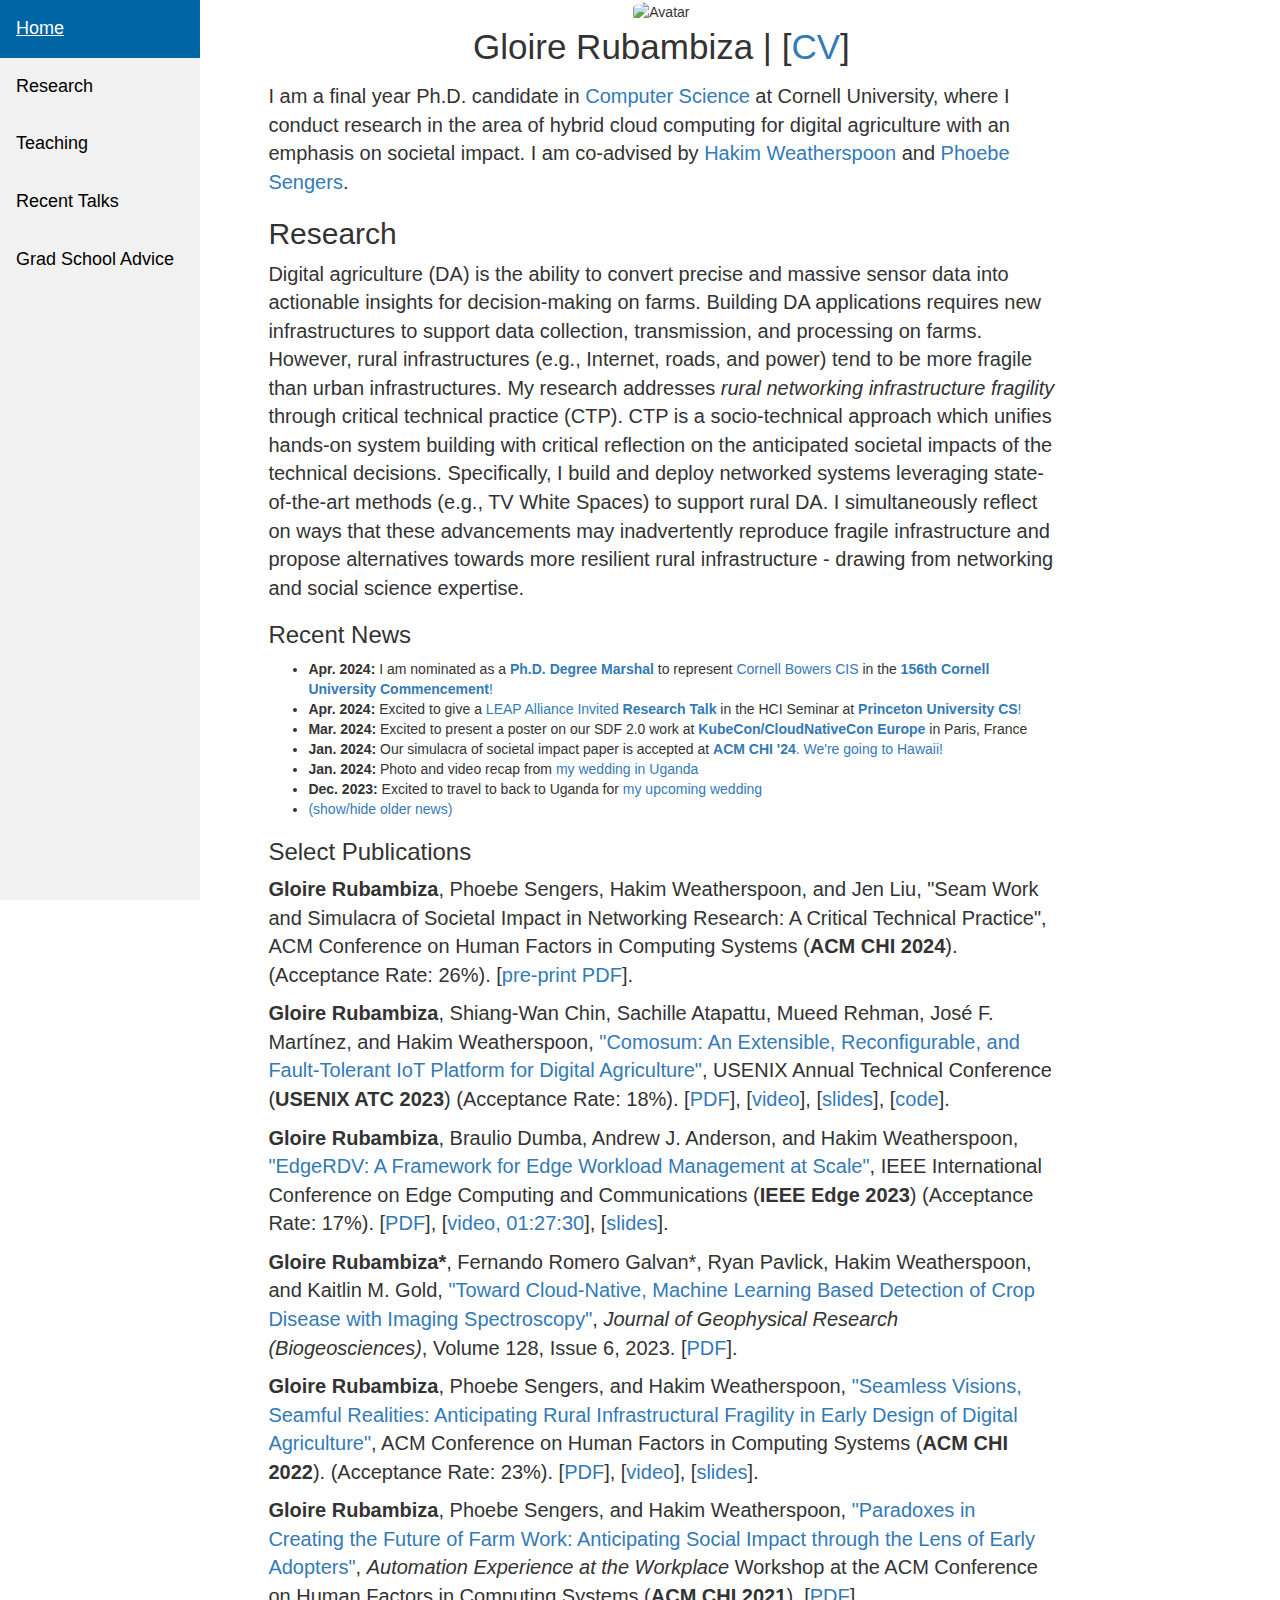
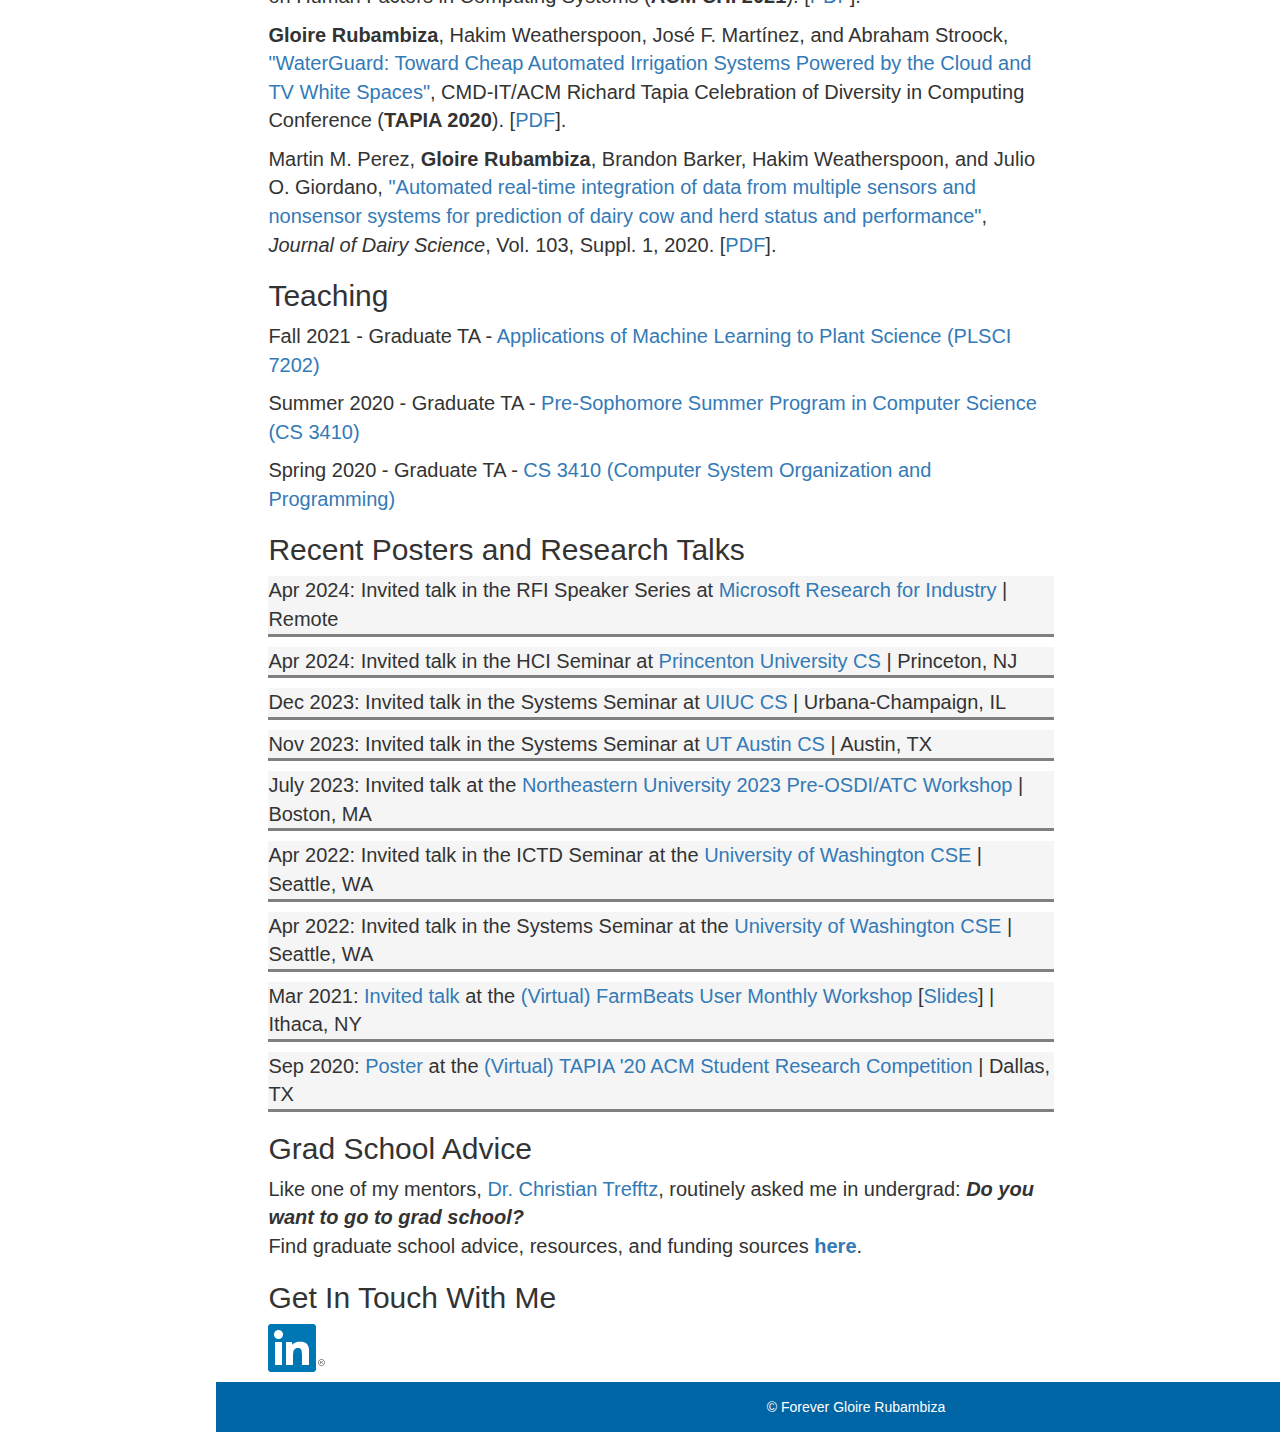
==== commit 38de9235: "Adding details on commencement." ====
--- a/index.html
+++ b/index.html
@@ -127,6 +127,17 @@
 
                     <h3>Recent News</h3>
                     <ul id="recentNews">
+                        <li><b>Apr. 2024: </b> I am nominated as a
+                               <a href="https://cis.cornell.edu/about-college/bowers-cis-commencement-weekend-information">
+                                  <b>Ph.D. Degree Marshal </b>
+                               </a> to represent
+                               <a href="https://cis.cornell.edu/">
+                                         Cornell Bowers CIS
+                               </a> in the
+                               <a href="https://commencement.cornell.edu/">
+                                  <b>156th Cornell University Commencement</b>!
+                               </a>
+                        </li>
                         <li><b>Apr. 2024: </b> Excited to give a
                                <a href="https://cmd-it.org/program/current/leap-alliance/">
                                   LEAP Alliance Invited <b>Research Talk</b>
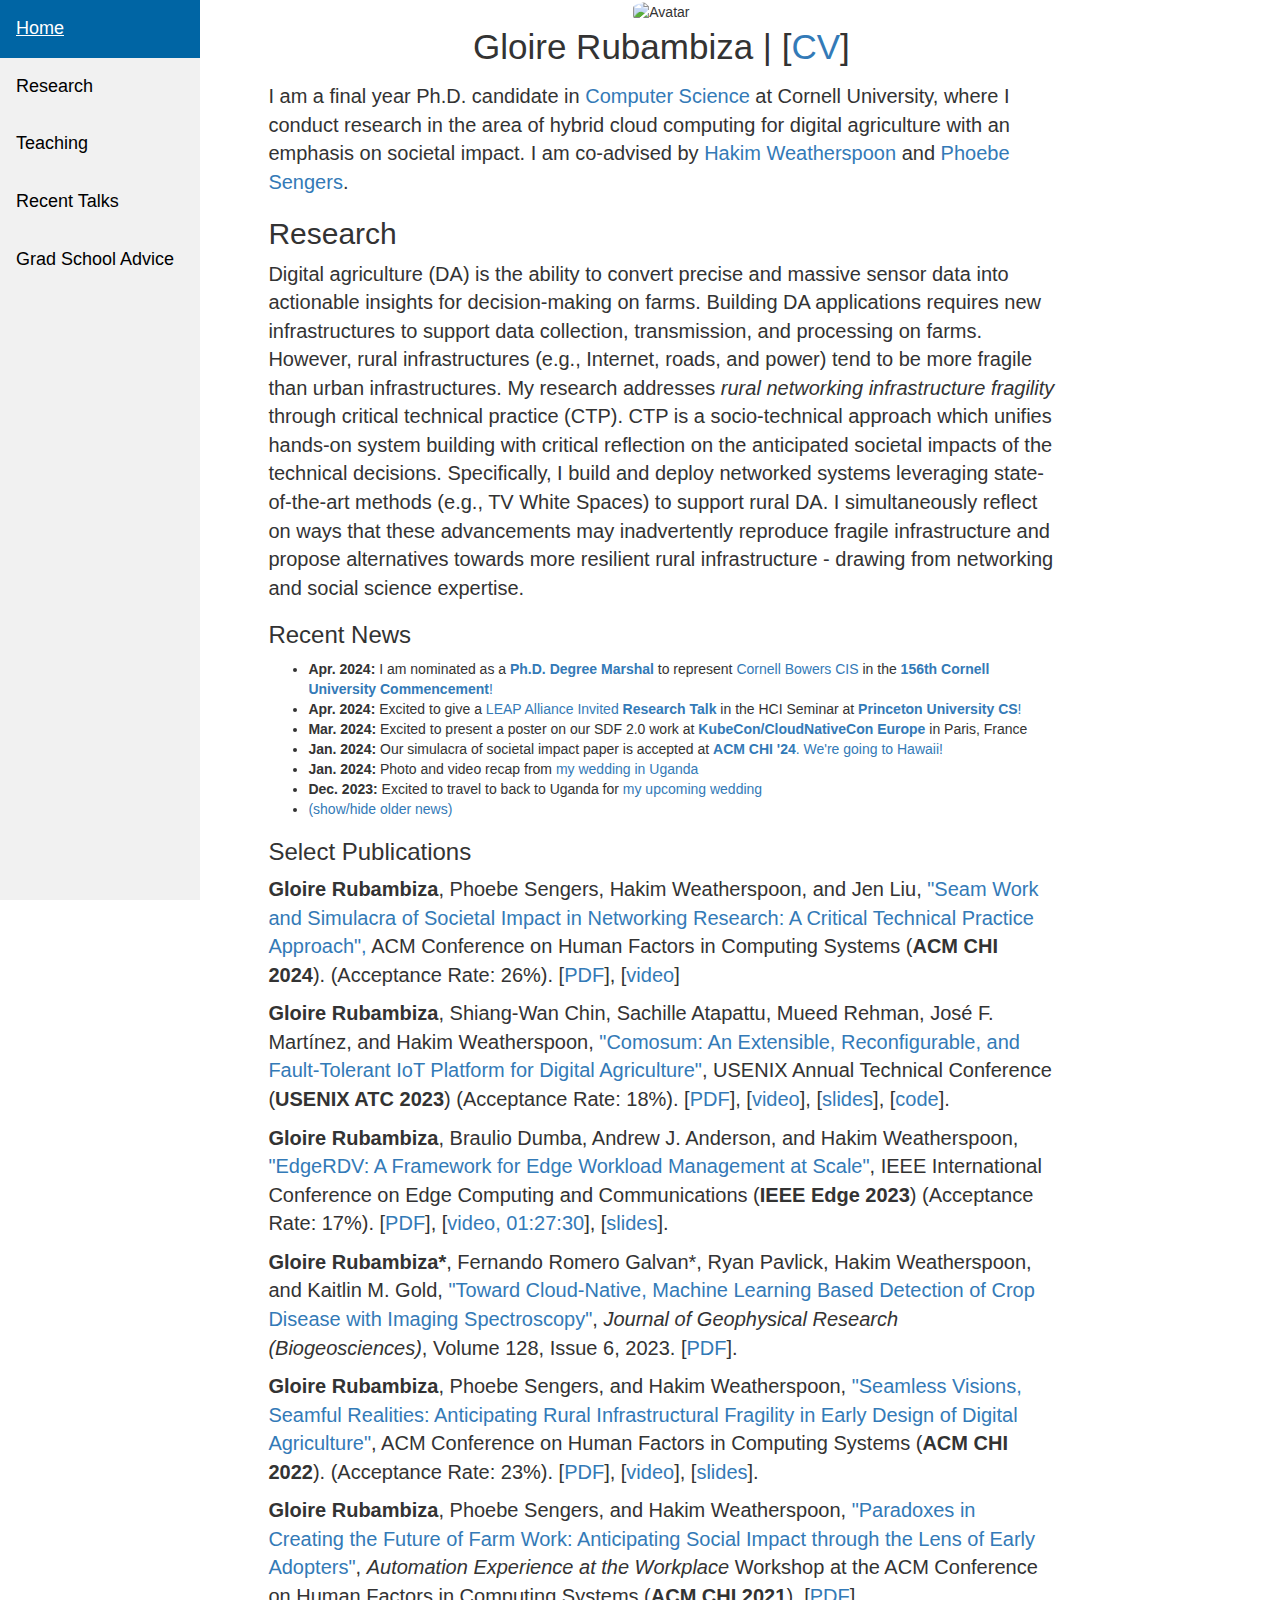
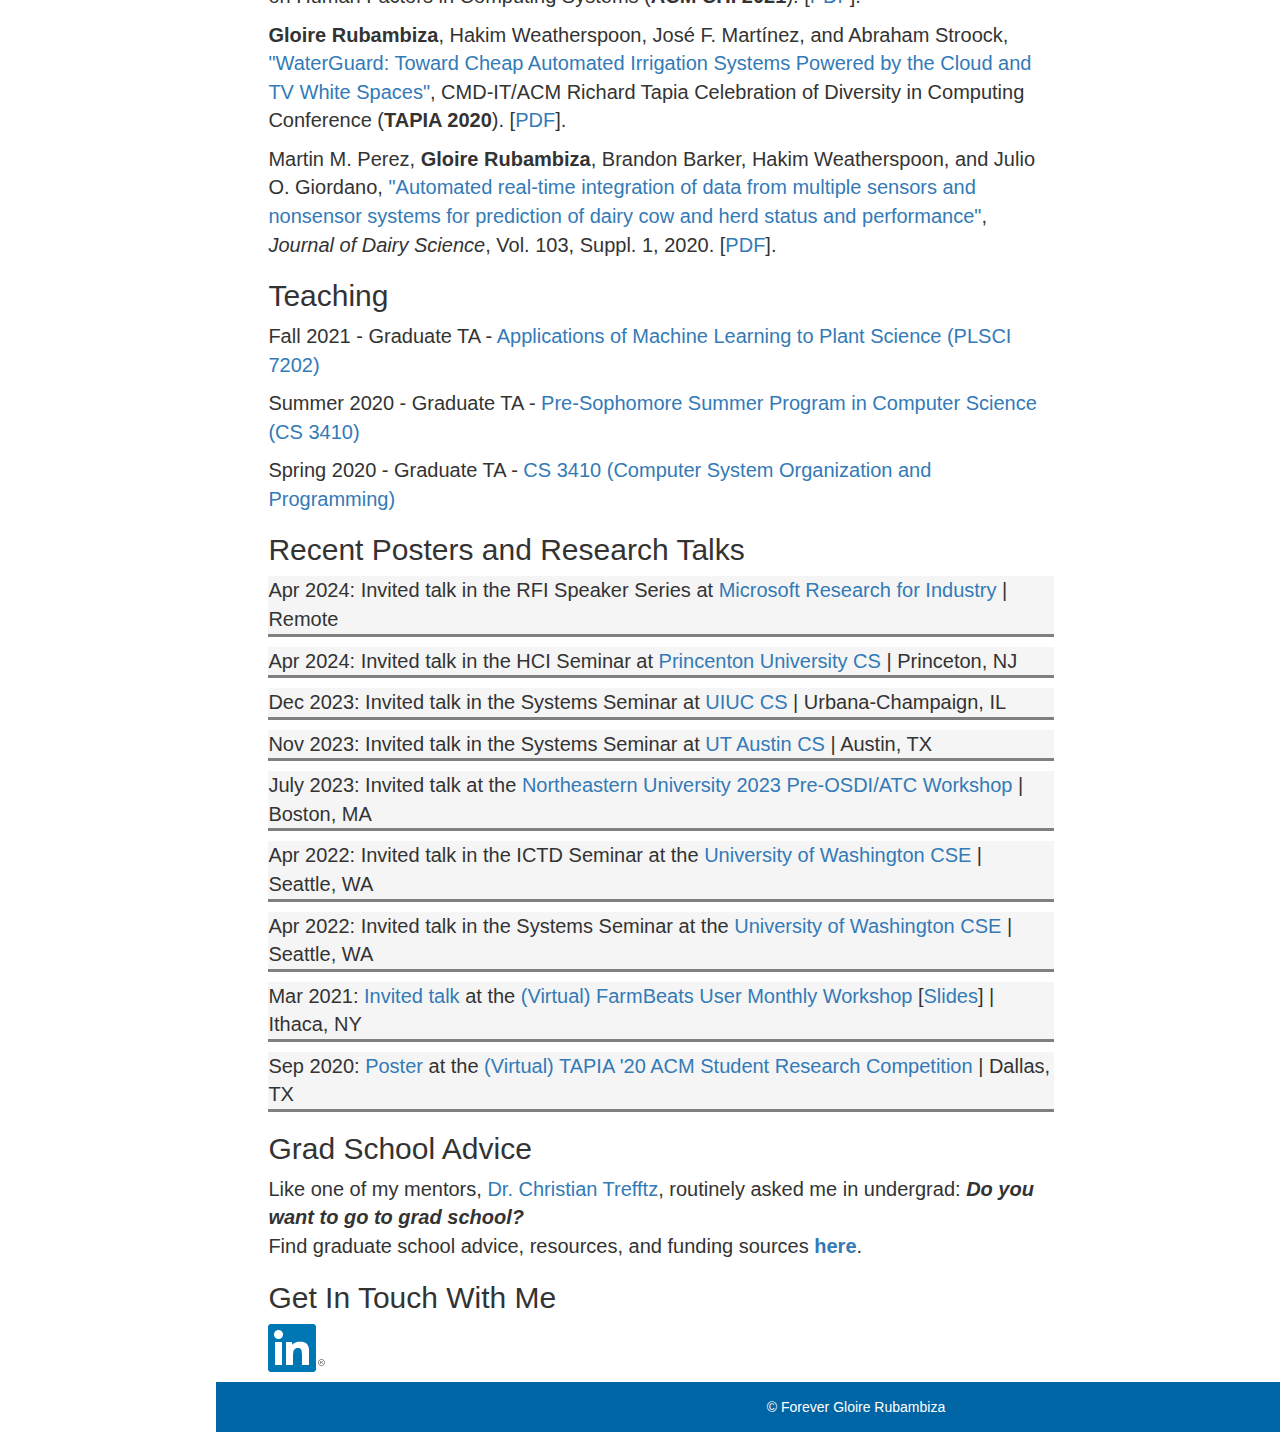
==== commit 7a617e1b: "Added DOI for CHI 2024 paper." ====
--- a/index.html
+++ b/index.html
@@ -66,7 +66,7 @@
                 <div id="home" class="menusections">
                     <div id="profile">
                         <img class="myimage" src="public/files/gloire_rubambiza_11012023.jpg" alt="Avatar">
-                        <p class="myname">Gloire Rubambiza | [<a href="public/files/Gloire_Rubambiza_CV_Apr_2024.pdf" target="_blank">CV</a>]</p>
+                        <p class="myname">Gloire Rubambiza | [<a href="public/files/Gloire_Rubambiza_CV_May_2024.pdf" target="_blank">CV</a>]</p>
                     </div>
                     <p class="regulartext">I am a final year Ph.D. candidate in
                         <a href="https://www.cs.cornell.edu/" target="_blank">Computer Science</a> at
@@ -128,21 +128,21 @@
                     <h3>Recent News</h3>
                     <ul id="recentNews">
                         <li><b>Apr. 2024: </b> I am nominated as a
-                               <a href="https://cis.cornell.edu/about-college/bowers-cis-commencement-weekend-information">
+                               <a href="https://cis.cornell.edu/about-college/bowers-cis-commencement-weekend-information" target="_blank">
                                   <b>Ph.D. Degree Marshal </b>
                                </a> to represent
-                               <a href="https://cis.cornell.edu/">
+                               <a href="https://cis.cornell.edu/" target="_blank">
                                          Cornell Bowers CIS
                                </a> in the
-                               <a href="https://commencement.cornell.edu/">
+                               <a href="https://commencement.cornell.edu/" target="_blank">
                                   <b>156th Cornell University Commencement</b>!
                                </a>
                         </li>
                         <li><b>Apr. 2024: </b> Excited to give a
-                               <a href="https://cmd-it.org/program/current/leap-alliance/">
+                               <a href="https://cmd-it.org/program/current/leap-alliance/" target="_blank">
                                   LEAP Alliance Invited <b>Research Talk</b>
                                </a> in the HCI Seminar at
-                               <a href="https://www.cs.princeton.edu/">
+                               <a href="https://www.cs.princeton.edu/" target="_blank">
                                   <b>Princeton University CS</b>!
                                </a>
                         </li>
@@ -355,19 +355,14 @@
                     <p class="regulartext">
                         <b>Gloire Rubambiza</b>, Phoebe Sengers, Hakim Weatherspoon, and Jen Liu,
                            
-                           <!-- <a href="https://dl.acm.org/doi/10.1145/3491102.3517579" target="_blank"> -->
-                             "Seam Work and Simulacra of Societal Impact in Networking Research: A Critical Technical Practice",
-                           <!-- </a> -->
+                           <a href="https://dl.acm.org/doi/10.1145/3613904.3642337" target="_blank">
+                             "Seam Work and Simulacra of Societal Impact in Networking Research: A Critical Technical Practice Approach",
+                           </a> 
                            ACM Conference on Human Factors in
-                           Computing Systems (<b>ACM CHI 2024</b>). (Acceptance Rate: 26%). [<a href="public/pubs/Seam_Work_and_Simulacra_of_Societal_Impact_Preprint.pdf" target="_blank">pre-print PDF</a>].
-                           <!--  <a href="https://dl.acm.org/doi/10.1145/3491102.3517579" target="_blank">
-                             "Seamless Visions, Seamful Realities: Anticipating Rural Infrastructural Fragility in
-                              Early Design of Digital Agriculture"</a>,
-                           ACM Conference on Human Factors in
-                           Computing Systems (<b>CHI 2022</b>). (Acceptance Rate: 23%).
-                           [<a href="https://dl.acm.org/doi/pdf/10.1145/3491102.3517579" target="_blank">PDF</a>],
-                           [<a href="https://www.youtube.com/watch?v=6PhPwnpKgKs" target="_blank">video</a>],
-                           [<a href="public/pubs/Seamless_Visions_Seamful_Realities_Slides.pdf" target="_blank">slides</a>]. -->
+                           Computing Systems (<b>ACM CHI 2024</b>). (Acceptance Rate: 26%). [<a href="https://dl.acm.org/doi/pdf/10.1145/3613904.3642337" target="_blank">PDF</a>],
+                           [<a href="https://www.youtube.com/watch?v=YyuTFWKvXXQ" target="_blank">video</a>]
+                         <!-- [<a href="https://www.youtube.com/watch?v=YyuTFWKvXXQ" target="_blank">video</a>],
+                          [<a href="public/pubs/Seamless_Visions_Seamful_Realities_Slides.pdf" target="_blank">slides</a>]. -->
                     </p>
                     <p class="regulartext">
                         <b>Gloire Rubambiza</b>, Shiang-Wan Chin, Sachille Atapattu, Mueed Rehman, José F. Martínez,
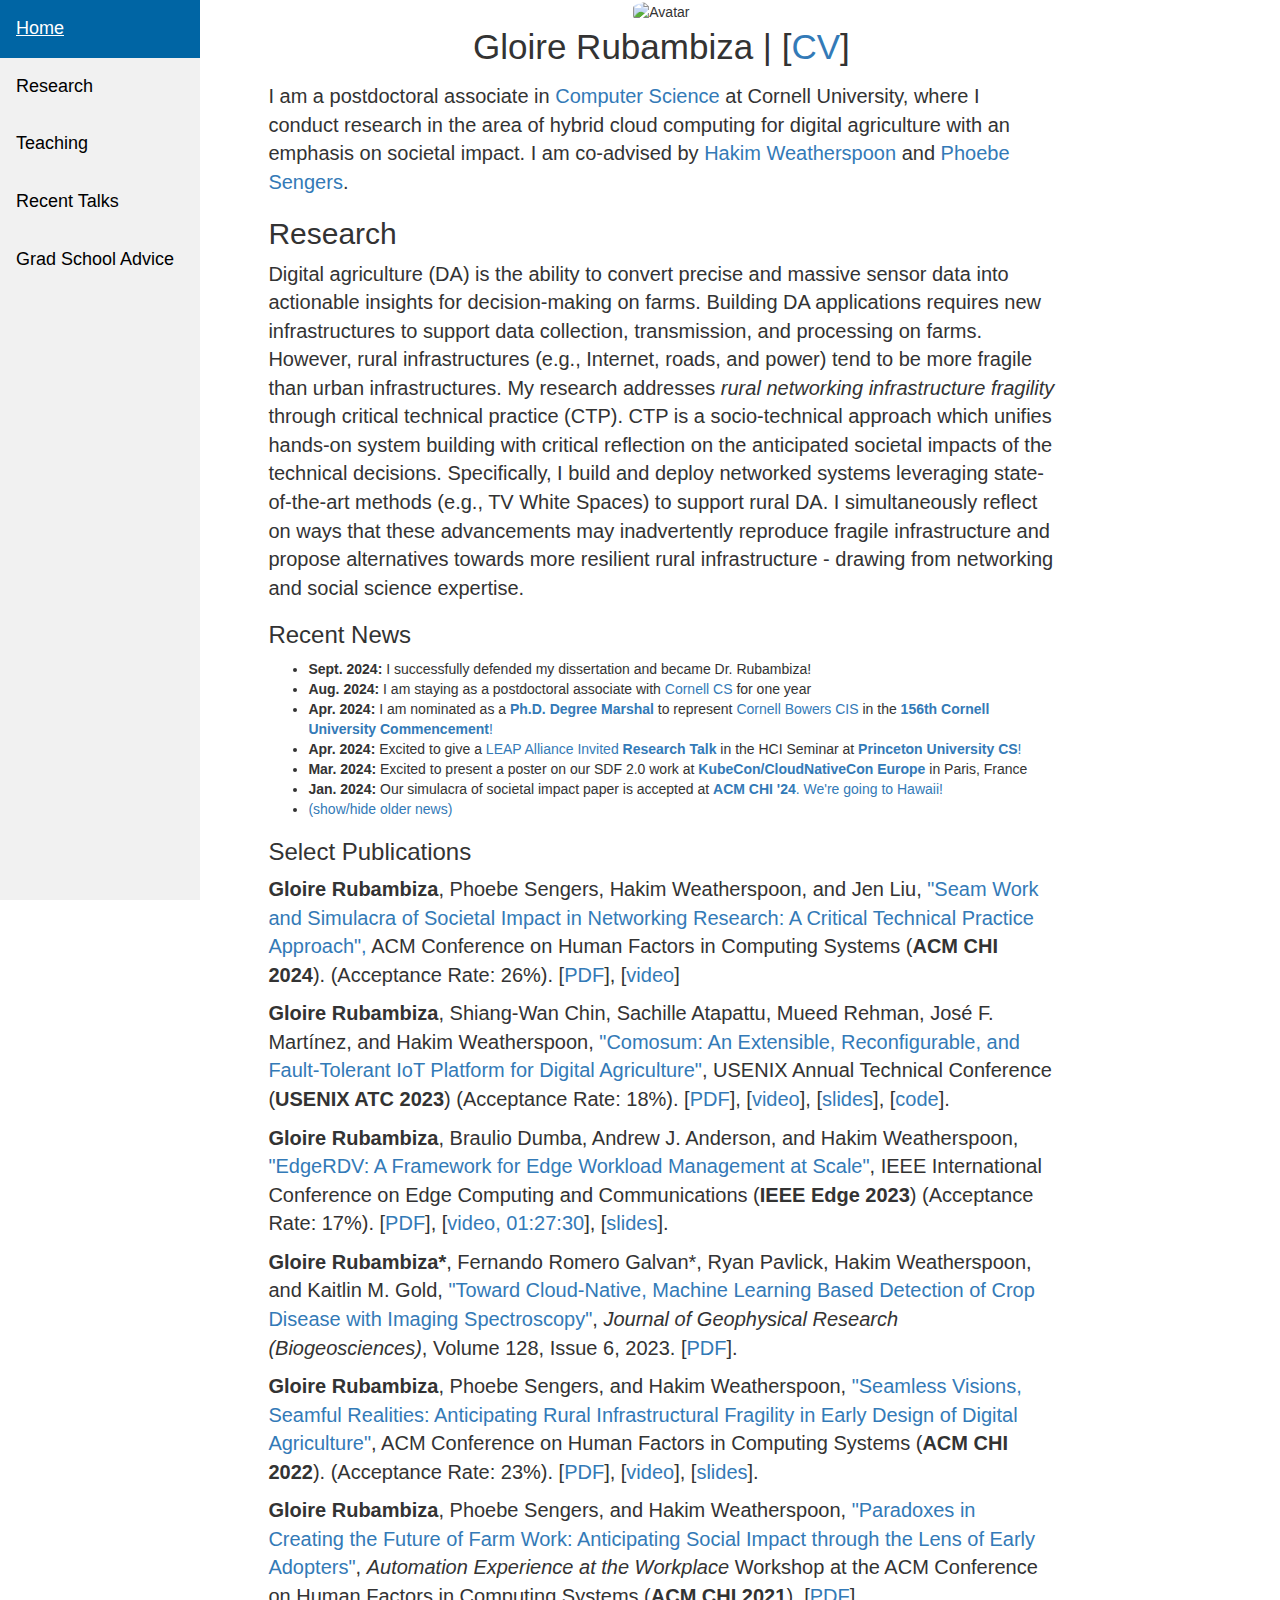
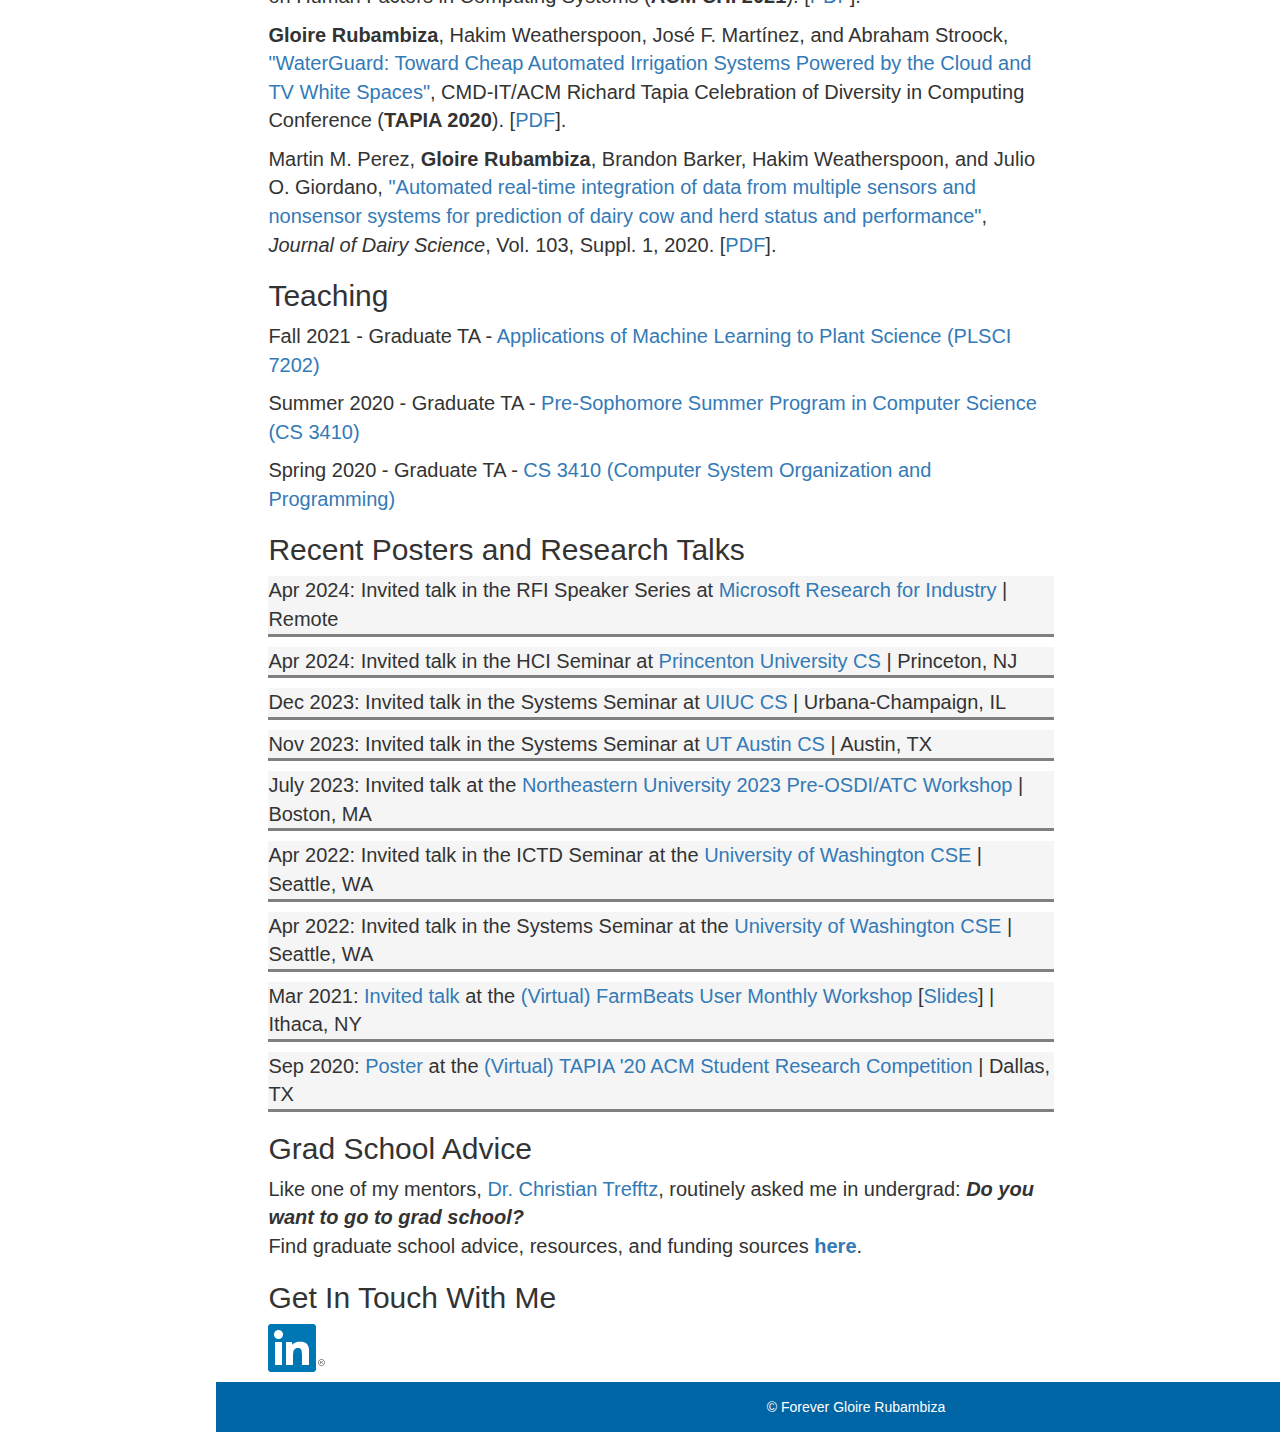
==== commit 78228410: "Updated CV with new PhD title." ====
--- a/index.html
+++ b/index.html
@@ -66,9 +66,9 @@
                 <div id="home" class="menusections">
                     <div id="profile">
                         <img class="myimage" src="public/files/gloire_rubambiza_11012023.jpg" alt="Avatar">
-                        <p class="myname">Gloire Rubambiza | [<a href="public/files/Gloire_Rubambiza_CV_May_2024.pdf" target="_blank">CV</a>]</p>
+                        <p class="myname">Gloire Rubambiza | [<a href="public/files/Gloire_Rubambiza_CV_Sept_2024.pdf" target="_blank">CV</a>]</p>
                     </div>
-                    <p class="regulartext">I am a final year Ph.D. candidate in
+                    <p class="regulartext">I am a postdoctoral associate in
                         <a href="https://www.cs.cornell.edu/" target="_blank">Computer Science</a> at
                         Cornell University, where I conduct research in the area of hybrid cloud
                         computing for digital agriculture with an emphasis on societal impact.
@@ -127,6 +127,12 @@
 
                     <h3>Recent News</h3>
                     <ul id="recentNews">
+                        <li><b>Sept. 2024: </b> I successfully defended my dissertation and became Dr. Rubambiza!
+                        </li>
+                        <li><b>Aug. 2024: </b> I am staying as a postdoctoral associate with
+                               <a href="https://cs.cornell.edu" target="_blank">Cornell CS
+                               </a> for one year
+                        </li>
                         <li><b>Apr. 2024: </b> I am nominated as a
                                <a href="https://cis.cornell.edu/about-college/bowers-cis-commencement-weekend-information" target="_blank">
                                   <b>Ph.D. Degree Marshal </b>
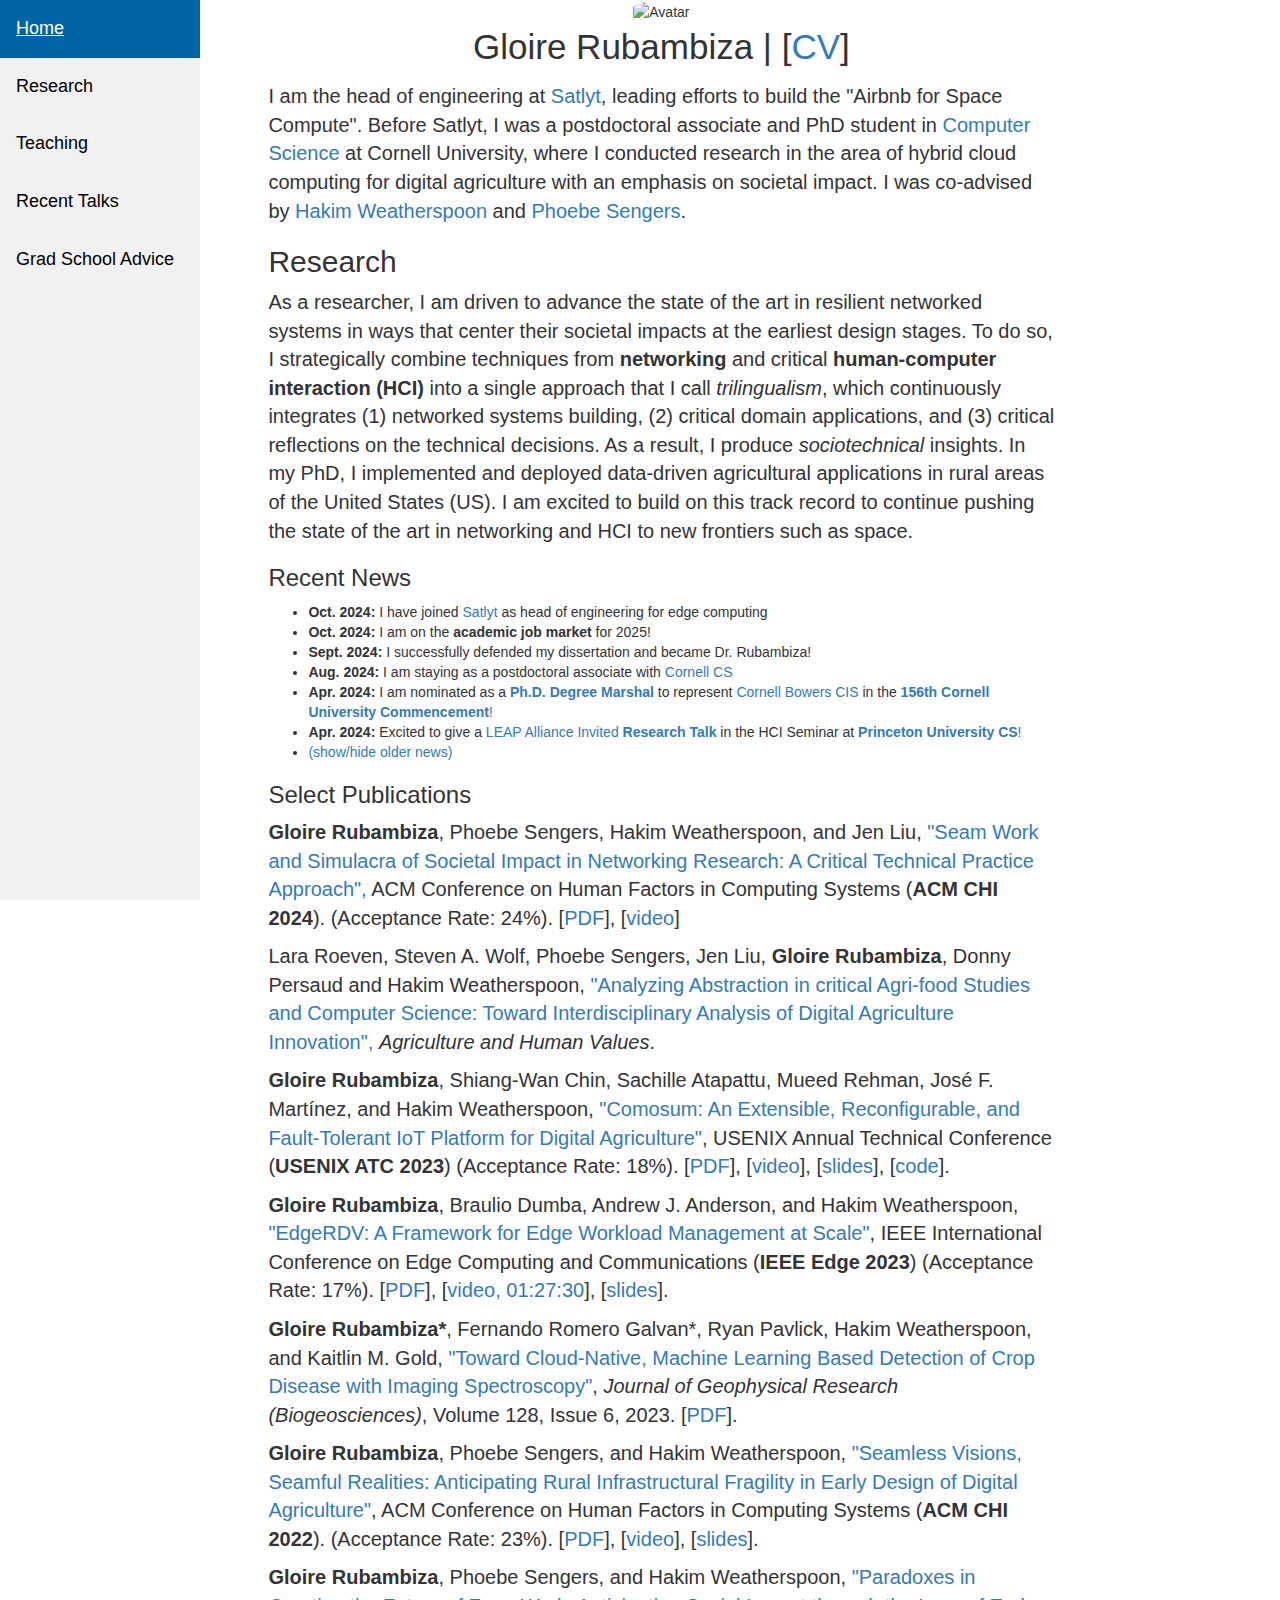
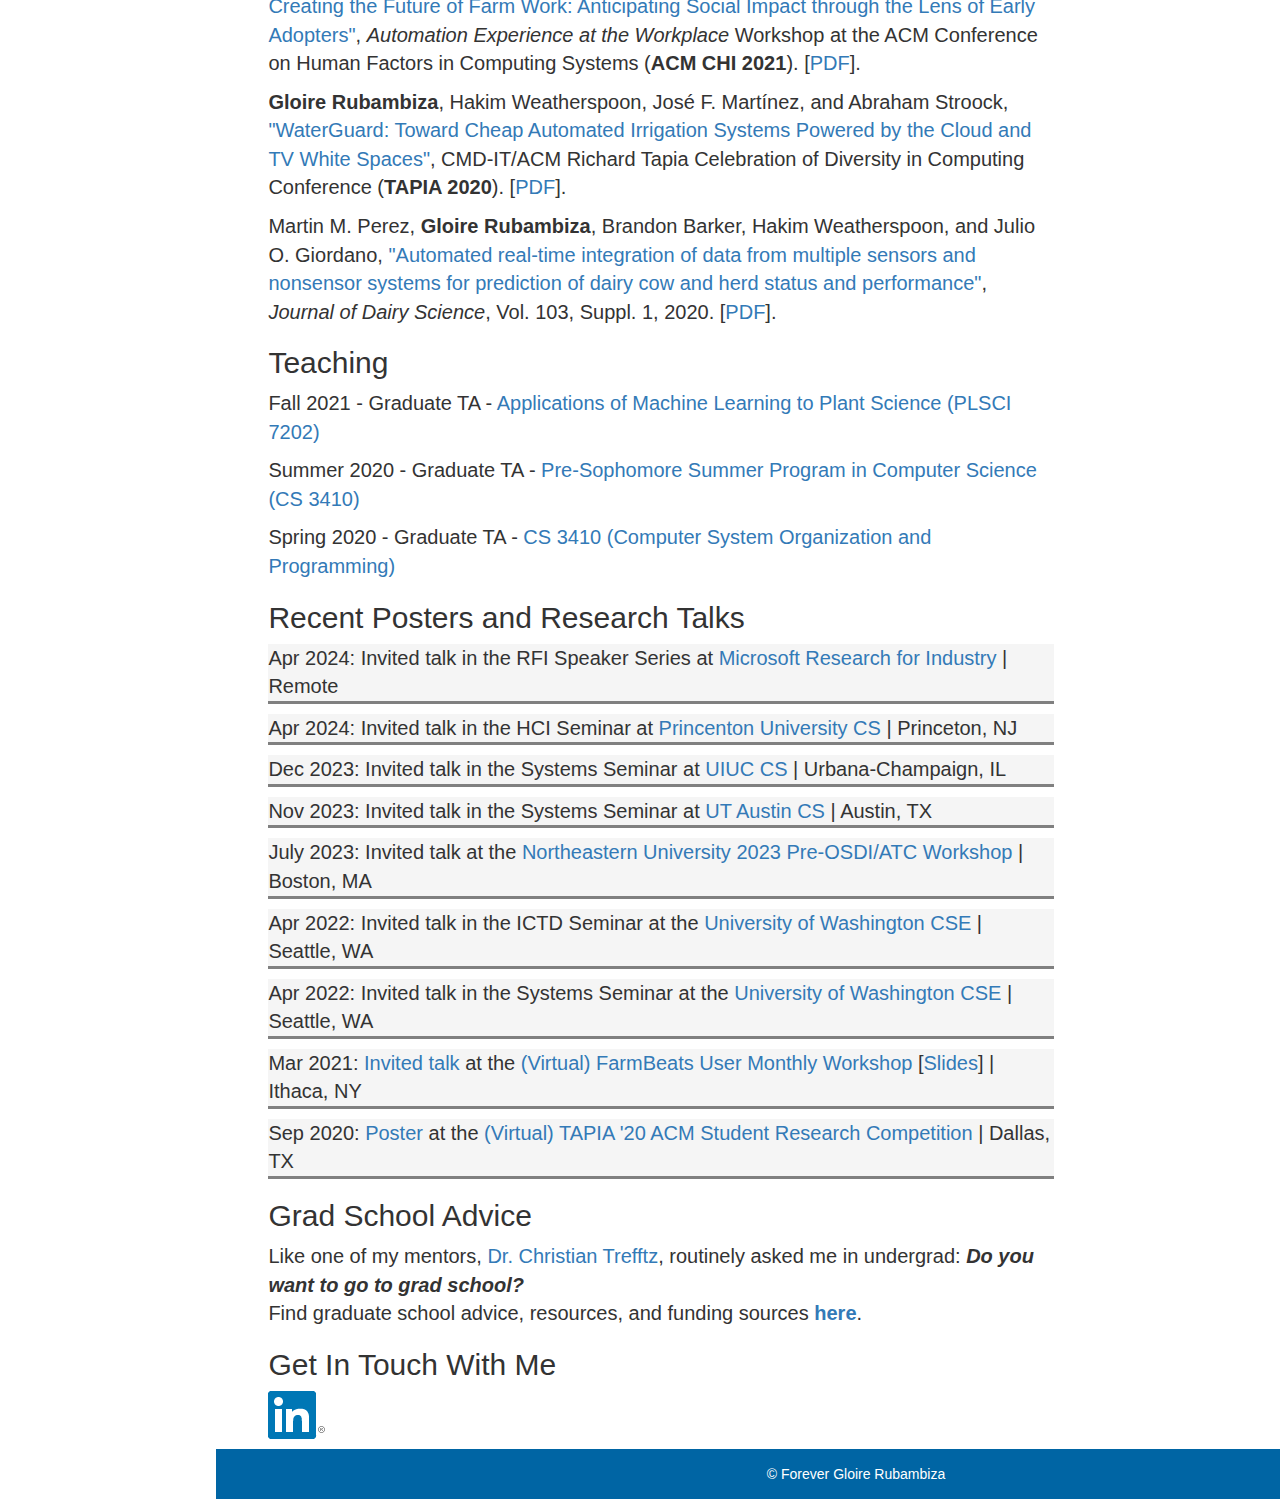
==== commit 49e16068: "Updating with news of being on the academic market." ====
--- a/index.html
+++ b/index.html
@@ -66,13 +66,14 @@
                 <div id="home" class="menusections">
                     <div id="profile">
                         <img class="myimage" src="public/files/gloire_rubambiza_11012023.jpg" alt="Avatar">
-                        <p class="myname">Gloire Rubambiza | [<a href="public/files/Gloire_Rubambiza_CV_Sept_2024.pdf" target="_blank">CV</a>]</p>
+                        <p class="myname">Gloire Rubambiza | [<a href="public/files/Gloire_Rubambiza_CV_Dec_2024.pdf" target="_blank">CV</a>]</p>
                     </div>
-                    <p class="regulartext">I am a postdoctoral associate in
-                        <a href="https://www.cs.cornell.edu/" target="_blank">Computer Science</a> at
-                        Cornell University, where I conduct research in the area of hybrid cloud
+                    <p class="regulartext">I am the head of engineering at <a href="https://satlyt.ai" target="_blank">Satlyt</a>,
+                        leading efforts to build the "Airbnb for Space Compute". Before Satlyt, I was a postdoctoral
+                        associate and PhD student in <a href="https://www.cs.cornell.edu/" target="_blank">Computer Science</a> at
+                        Cornell University, where I conducted research in the area of hybrid cloud
                         computing for digital agriculture with an emphasis on societal impact.
-                        I am co-advised by
+                        I was co-advised by
                         <a href="http://www.cs.cornell.edu/~hweather/index.php" target="_blank">Hakim Weatherspoon</a>
                         and <a href="https://www.sengers.infosci.cornell.edu/" target="_blank">Phoebe Sengers</a>.
                         <!-- Before joining Cornell, I received a B.S. in CS at
@@ -85,7 +86,19 @@
                 <div id="research" class="menusections">
                     <h2>Research</h2>
                     <p class="regulartext">
-                        Digital agriculture (DA) is the ability to convert precise and massive sensor data into
+                        As a researcher, I am driven to advance the state of the art in resilient networked systems in
+                        ways that center their societal impacts at the earliest design stages. To do so, I strategically
+                        combine techniques from <b>networking</b> and critical <b> human-computer interaction (HCI)</b>
+                        into a single approach that I call <em>trilingualism</em>, which continuously integrates
+                        (1) networked systems building,
+                        (2) critical domain applications,
+                        and (3) critical reflections
+                        on the technical decisions. As a result, I produce <em>sociotechnical</em> insights. In my PhD,
+                        I implemented and deployed data-driven agricultural applications in rural areas of the United States (US).
+                        I am excited to build on this track record to continue pushing the state of the art in networking and HCI
+                        to new frontiers such as space.
+
+                       <!-- Digital agriculture (DA) is the ability to convert precise and massive sensor data into
                         actionable insights for decision-making on farms. Building DA applications requires new
                         infrastructures to support data collection, transmission, and processing on farms.
                         However, rural infrastructures (e.g., Internet, roads, and power) tend to be more
@@ -97,9 +110,9 @@
                         methods (e.g., TV White Spaces) to support rural DA. I simultaneously reflect on ways that
                         these advancements may inadvertently reproduce fragile infrastructure and propose
                         alternatives towards more resilient rural infrastructure - drawing from networking and
-                        social science expertise.
-                    </p>
-                    <!--<h3>Active Projects </h3>
+                        social science expertise. -->
+                    </p>
+                    <!-- <h3>Active Projects </h3>
                         <ul class="bullets">
                             <li>
                                 <b>Name TBD</b>: A reconfigurable hardware/software platform for digital agriculture (Work In Progress)
@@ -127,11 +140,16 @@
 
                     <h3>Recent News</h3>
                     <ul id="recentNews">
+                        <li><b>Oct. 2024: </b> I have joined <a href="https://satlyt.ai" target="_blank">Satlyt</a>
+                                               as head of engineering for edge computing
+                        </li>
+                        <li><b>Oct. 2024: </b> I am on the <b>academic job market</b> for 2025!
+                        </li>
                         <li><b>Sept. 2024: </b> I successfully defended my dissertation and became Dr. Rubambiza!
                         </li>
                         <li><b>Aug. 2024: </b> I am staying as a postdoctoral associate with
                                <a href="https://cs.cornell.edu" target="_blank">Cornell CS
-                               </a> for one year
+                               </a>
                         </li>
                         <li><b>Apr. 2024: </b> I am nominated as a
                                <a href="https://cis.cornell.edu/about-college/bowers-cis-commencement-weekend-information" target="_blank">
@@ -365,10 +383,16 @@
                              "Seam Work and Simulacra of Societal Impact in Networking Research: A Critical Technical Practice Approach",
                            </a> 
                            ACM Conference on Human Factors in
-                           Computing Systems (<b>ACM CHI 2024</b>). (Acceptance Rate: 26%). [<a href="https://dl.acm.org/doi/pdf/10.1145/3613904.3642337" target="_blank">PDF</a>],
+                           Computing Systems (<b>ACM CHI 2024</b>). (Acceptance Rate: 24%). [<a href="https://dl.acm.org/doi/pdf/10.1145/3613904.3642337" target="_blank">PDF</a>],
                            [<a href="https://www.youtube.com/watch?v=YyuTFWKvXXQ" target="_blank">video</a>]
-                         <!-- [<a href="https://www.youtube.com/watch?v=YyuTFWKvXXQ" target="_blank">video</a>],
-                          [<a href="public/pubs/Seamless_Visions_Seamful_Realities_Slides.pdf" target="_blank">slides</a>]. -->
+                         <!-- [<a href="public/pubs/Seamless_Visions_Seamful_Realities_Slides.pdf" target="_blank">slides</a>]. -->
+                    </p>
+                    <p class="regulartext">
+                           Lara Roeven, Steven A. Wolf, Phoebe Sengers, Jen Liu, <b>Gloire Rubambiza</b>, Donny Persaud and Hakim Weatherspoon,  
+                           <a href="https://link-springer-com.proxy.library.cornell.edu/article/10.1007/s10460-024-10655-3" target="_blank">
+                             "Analyzing Abstraction in critical Agri-food Studies and Computer Science: Toward Interdisciplinary Analysis of Digital Agriculture Innovation",
+                           </a> 
+                           <i> Agriculture and Human Values</i>.
                     </p>
                     <p class="regulartext">
                         <b>Gloire Rubambiza</b>, Shiang-Wan Chin, Sachille Atapattu, Mueed Rehman, José F. Martínez,
